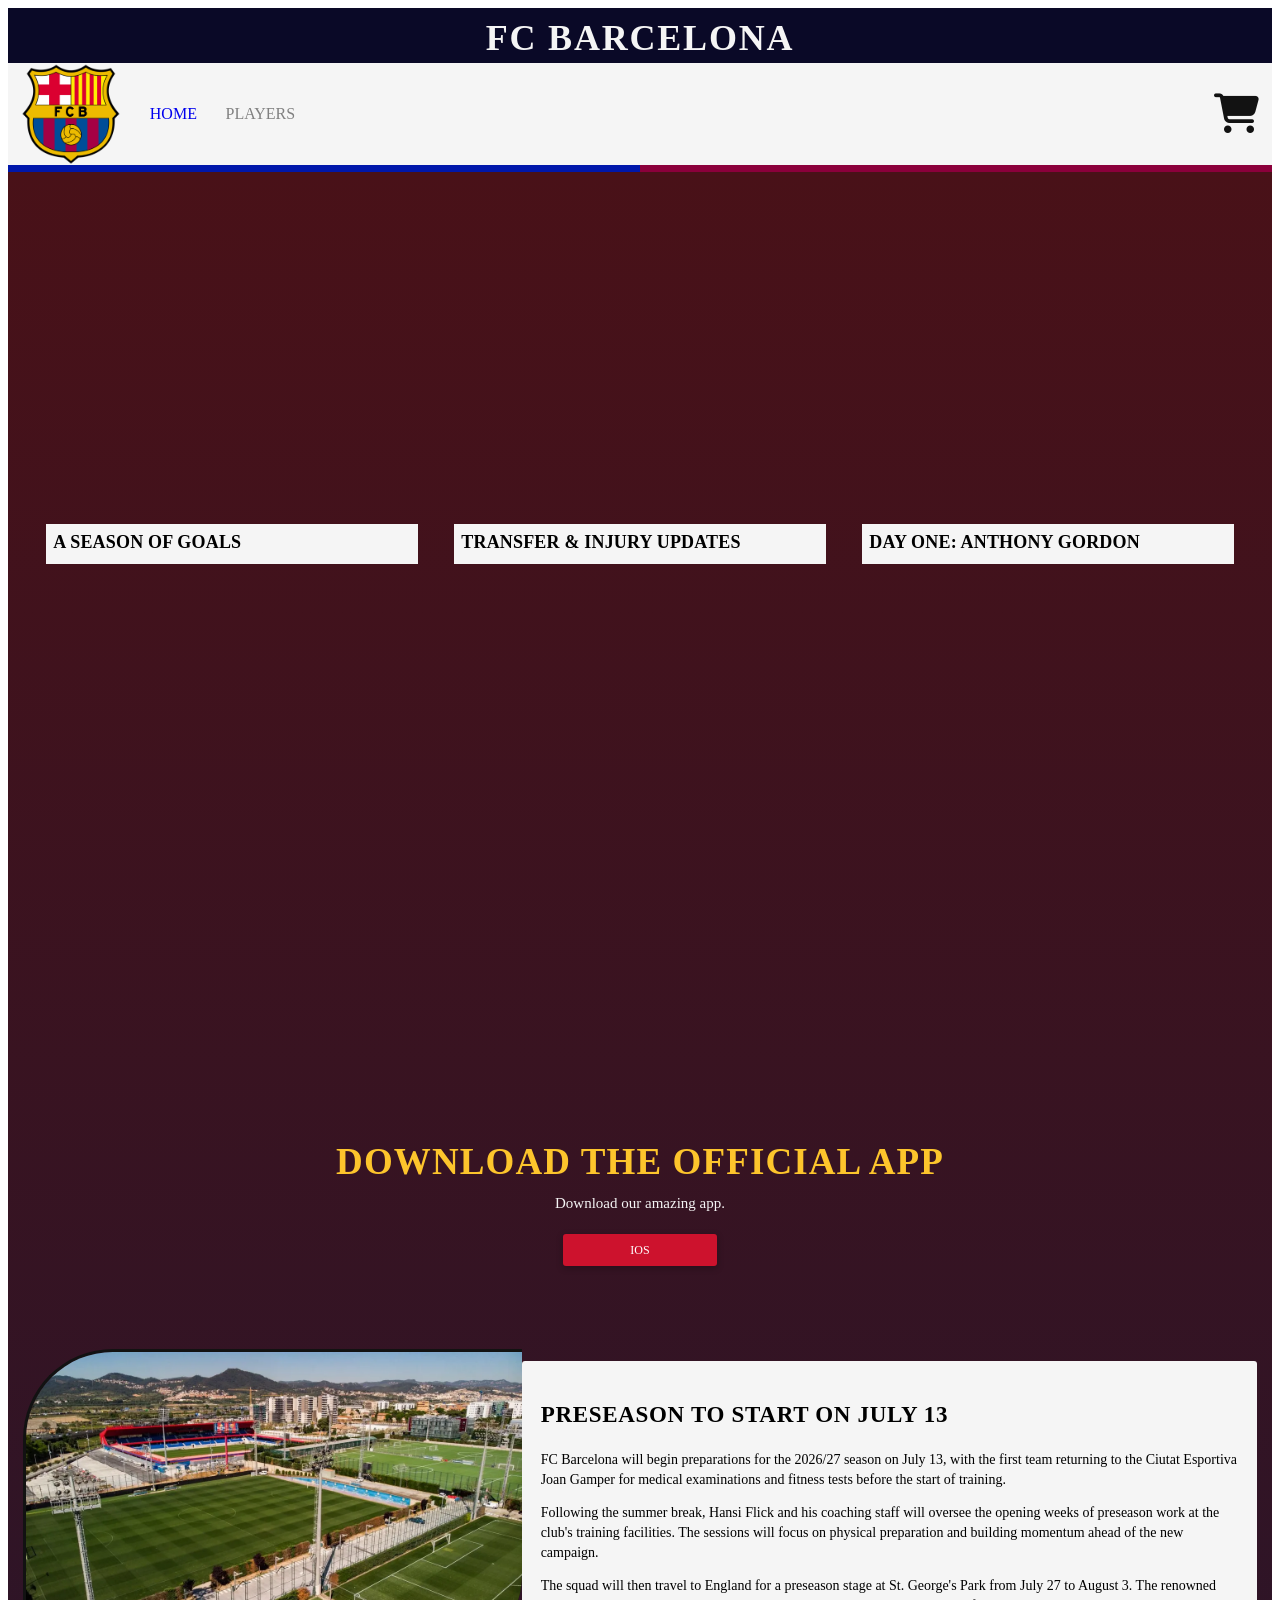
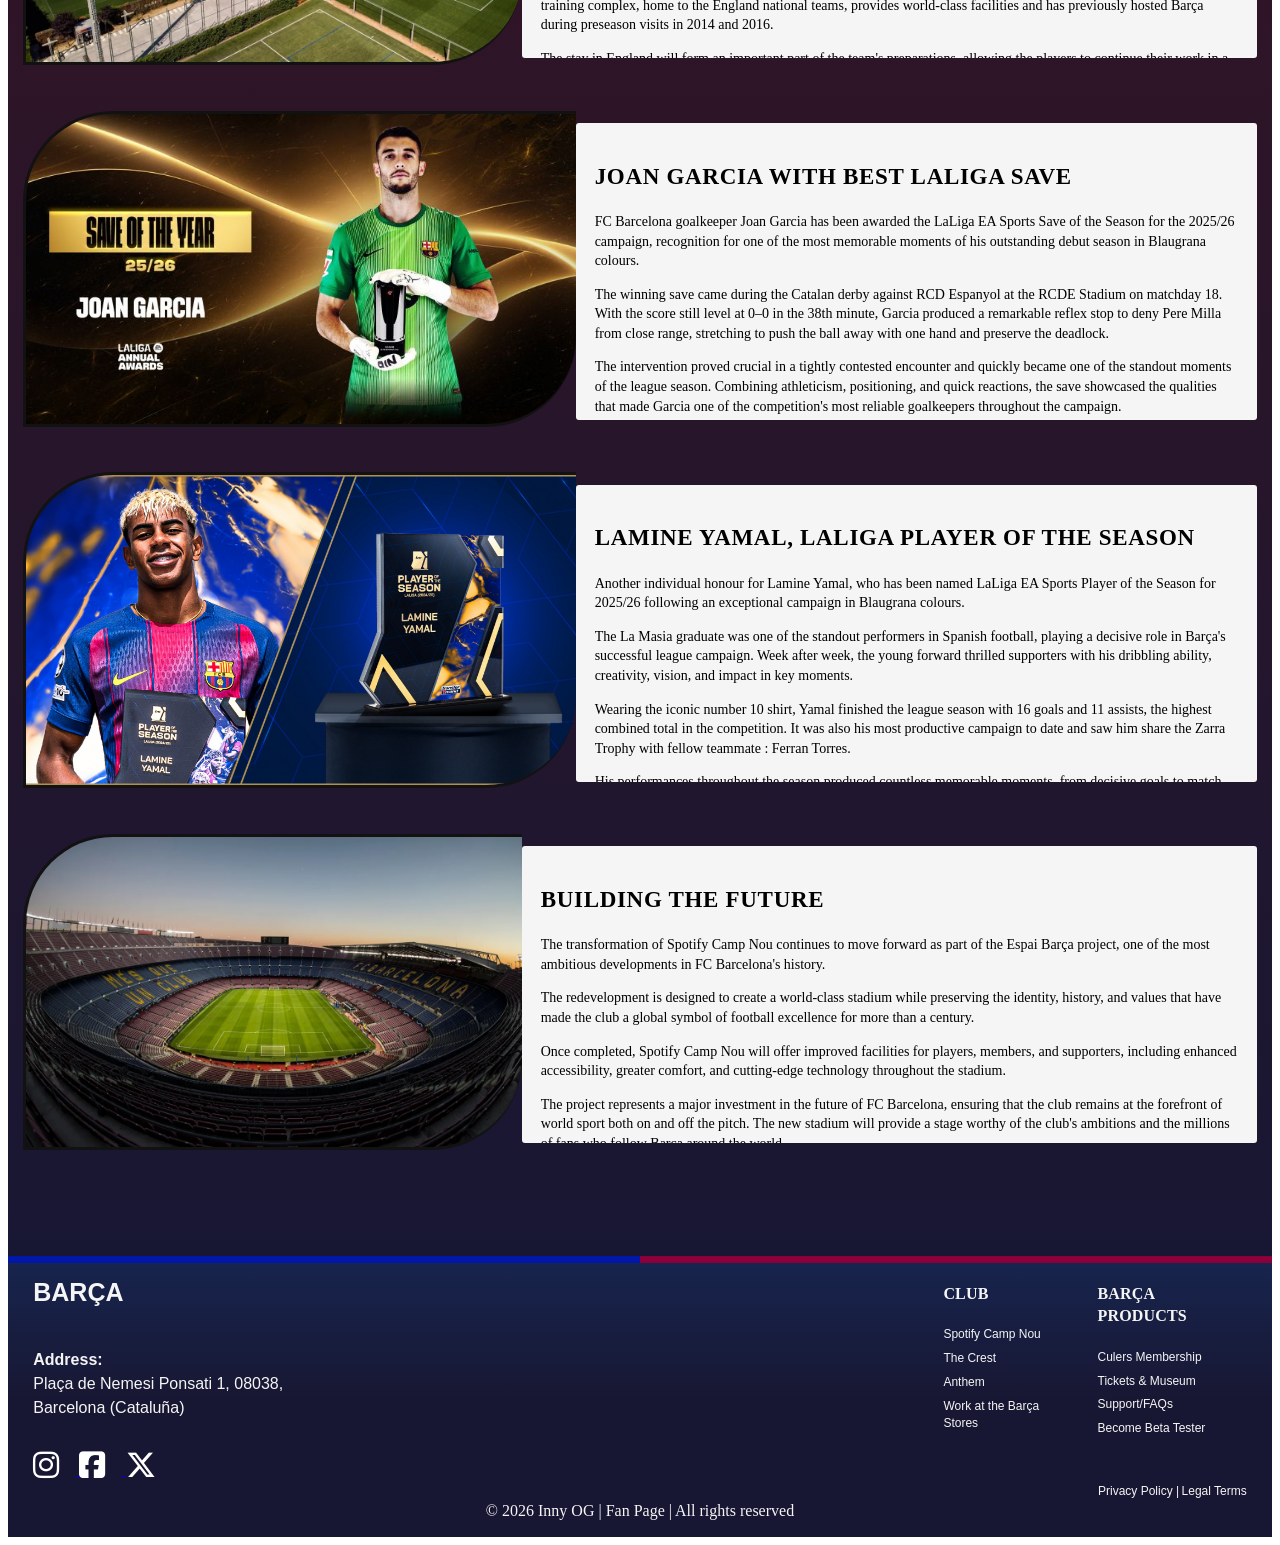
==== index.html @ 5aa8682c "started second web page" ====
<!doctype html>
<html lang="en">
  <head>
    <meta charset="UTF-8" />
    <meta name="viewport" content="width=device-width, initial-scale=1.0" />
    <title>FC Barcelona</title>
    <link href="stylesheets/style.css" rel="stylesheet" type="text/css" />
    <link
      rel="stylesheet"
      href="https://cdnjs.cloudflare.com/ajax/libs/font-awesome/6.5.0/css/all.min.css" />
    <link rel="icon" type="image/png" href="favicon.png" />
  </head>
  <body>
    <header>
      <h1>FC Barcelona</h1>
      <section id="nav-wrapper">
        <img
          src="images/fcb_logo_PNG14.png"
          alt="FC Barcelona Logo"
          width="100" />
        <nav aria-label="Main-Navigation">
          <ul>
            <li><a href="index.html" target="_blank">Home</a></li>
            <li>
              <a href="players.html" id="disabled" target="_blank">Players</a>
            </li>
          </ul>
          <a href="shop.html" target="_blank">
            <i class="fa-solid fa-cart-shopping"></i>
          </a>
        </nav>
      </section>
    </header>
    <hr />
    <main id="gradient-bg">
      <section class="three-videos">
        <div class="video-block">
          <iframe
            width="560"
            height="315"
            src="https://www.youtube.com/embed/gmSyrNo2gZ8?si=3VIy2CZDyIphtCND"
            title="YouTube video player"
            frameborder="0"
            allow="
              accelerometer;
              autoplay;
              clipboard-write;
              encrypted-media;
              gyroscope;
              picture-in-picture;
              web-share;
            "
            referrerpolicy="strict-origin-when-cross-origin"
            allowfullscreen>
          </iframe>
          <section class="three-vidoes-box">
            <h4>A Season of Goals</h4>
            <p>
              Relive the entire 25/26 campaign through its best moments.
              Creativity, precision, and classic Barça football.
            </p>
          </section>
        </div>
        <div class="video-block">
          <iframe
            width="560"
            height="315"
            src="https://www.youtube.com/embed/syIl0yYzr7w?si=oMCpWbJVzqhYbWbs"
            title="YouTube video player"
            frameborder="0"
            allow="
              accelerometer;
              autoplay;
              clipboard-write;
              encrypted-media;
              gyroscope;
              picture-in-picture;
              web-share;
            "
            referrerpolicy="strict-origin-when-cross-origin"
            allowfullscreen></iframe>
          <section class="three-vidoes-box">
            <h4>Transfer & Injury Updates</h4>
            <p>
              Stay informed on squad changes and player recoveries. Official
              news on transfers, negotiations, injuries, and return timelines.
            </p>
          </section>
        </div>
        <div class="video-block">
          <iframe
            width="560"
            height="315"
            src="https://www.youtube.com/embed/g0cmzobEBXU?si=WNqreXOMAXSPh_5g"
            title="YouTube video player"
            frameborder="0"
            allow="
              accelerometer;
              autoplay;
              clipboard-write;
              encrypted-media;
              gyroscope;
              picture-in-picture;
              web-share;
            "
            referrerpolicy="strict-origin-when-cross-origin"
            allowfullscreen></iframe>
          <section class="three-vidoes-box">
            <h4>Day One: Anthony Gordon</h4>
            <p>
              Arrival. Signing. Photoshoot. Gordon’s first day as a Blaugrana
              begins here.
            </p>
          </section>
        </div>
      </section>
      <div class="app-banner-wrapper">
        <section class="app-banner">
          <div class="banner-content">
            <h2>DOWNLOAD THE OFFICIAL APP</h2>
            <p>Download our amazing app.</p>
            <a
              class="button-ios"
              target="_blank"
              href="https://apps.apple.com/us/app/fc-barcelona-official-app/id343196080"
              >IOS</a
            >
          </div>
        </section>
      </div>
      <div class="container">
        <img
          class="img-left"
          src="images/mini_VO190515A07565_-_EstadiJohanCruyff140520192_pic_estadi_johan_cruyff_076.webp"
          alt="Image of Ciutat Esportiva training facilities"
          width="550"
          height="310" />
        <section class="section-box">
          <h2>Preseason to start on July 13</h2>

          <p>
            FC Barcelona will begin preparations for the 2026/27 season on July
            13, with the first team returning to the Ciutat Esportiva Joan
            Gamper for medical examinations and fitness tests before the start
            of training.
          </p>

          <p>
            Following the summer break, Hansi Flick and his coaching staff will
            oversee the opening weeks of preseason work at the club's training
            facilities. The sessions will focus on physical preparation and
            building momentum ahead of the new campaign.
          </p>

          <p>
            The squad will then travel to England for a preseason stage at St.
            George's Park from July 27 to August 3. The renowned training
            complex, home to the England national teams, provides world-class
            facilities and has previously hosted Barça during preseason visits
            in 2014 and 2016.
          </p>

          <p>
            The stay in England will form an important part of the team's
            preparations, allowing the players to continue their work in a
            focused environment as the intensity of preseason increases.
          </p>

          <p>
            The 2026/27 campaign will mark Hansi Flick's second full season in
            charge of the first team. The German coach and his staff will use
            the preseason period to continue developing the squad ahead of the
            challenges that await in both domestic and European competition.
          </p>

          <p>
            Further information regarding the team's preseason schedule will be
            announced through the club's official channels in due course.
          </p>
        </section>
      </div>
      <div class="container">
        <img
          class="img-left"
          src="images/cb185cb6155ef72af509d11b2cbb23ac.jpeg"
          alt="Joan Garcia winning the Save of the Season 25/26"
          width="550"
          height="310" />
        <section class="section-box">
          <h2>Joan Garcia with best LaLiga save</h2>

          <p>
            FC Barcelona goalkeeper Joan Garcia has been awarded the LaLiga EA
            Sports Save of the Season for the 2025/26 campaign, recognition for
            one of the most memorable moments of his outstanding debut season in
            Blaugrana colours.
          </p>

          <p>
            The winning save came during the Catalan derby against RCD Espanyol
            at the RCDE Stadium on matchday 18. With the score still level at
            0–0 in the 38th minute, Garcia produced a remarkable reflex stop to
            deny Pere Milla from close range, stretching to push the ball away
            with one hand and preserve the deadlock.
          </p>

          <p>
            The intervention proved crucial in a tightly contested encounter and
            quickly became one of the standout moments of the league season.
            Combining athleticism, positioning, and quick reactions, the save
            showcased the qualities that made Garcia one of the competition's
            most reliable goalkeepers throughout the campaign.
          </p>

          <p>
            The award adds to an impressive list of achievements for the Barça
            number one, who also claimed the Zamora Trophy after conceding just
            21 league goals. His consistency between the posts played a key role
            in the team's success and established him as one of LaLiga's
            standout performers.
          </p>

          <p>Congratulations, Joan!</p>
        </section>
      </div>
      <div class="container">
        <img
          class="img-left"
          src="images/pots-winnerphoto-yamal-spotlight-1757580838-177296.jpg"
          alt="Lamine Yamal wins LaLiga player of the season"
          width="550"
          height="310" />
        <section class="section-box">
          <h2>Lamine Yamal, LaLiga player of the season</h2>

          <p>
            Another individual honour for Lamine Yamal, who has been named
            LaLiga EA Sports Player of the Season for 2025/26 following an
            exceptional campaign in Blaugrana colours.
          </p>

          <p>
            The La Masia graduate was one of the standout performers in Spanish
            football, playing a decisive role in Barça's successful league
            campaign. Week after week, the young forward thrilled supporters
            with his dribbling ability, creativity, vision, and impact in key
            moments.
          </p>

          <p>
            Wearing the iconic number 10 shirt, Yamal finished the league season
            with 16 goals and 11 assists, the highest combined total in the
            competition. It was also his most productive campaign to date and
            saw him share the Zarra Trophy with fellow teammate : Ferran Torres.
          </p>

          <p>
            His performances throughout the season produced countless memorable
            moments, from decisive goals to match-winning displays, further
            cementing his status as one of the brightest young talents in world
            football.
          </p>

          <p>Congratulations, Lamine!</p>
        </section>
      </div>
      <div class="container">
        <img
          class="img-left"
          src="images/VO181025A42555.webp"
          alt="The new design of the Spotify Camp Nou"
          width="550"
          height="310" />
        <section class="section-box">
          <h2>Building the Future</h2>

          <p>
            The transformation of Spotify Camp Nou continues to move forward as
            part of the Espai Barça project, one of the most ambitious
            developments in FC Barcelona's history.
          </p>

          <p>
            The redevelopment is designed to create a world-class stadium while
            preserving the identity, history, and values that have made the club
            a global symbol of football excellence for more than a century.
          </p>

          <p>
            Once completed, Spotify Camp Nou will offer improved facilities for
            players, members, and supporters, including enhanced accessibility,
            greater comfort, and cutting-edge technology throughout the stadium.
          </p>

          <p>
            The project represents a major investment in the future of FC
            Barcelona, ensuring that the club remains at the forefront of world
            sport both on and off the pitch. The new stadium will provide a
            stage worthy of the club's ambitions and the millions of fans who
            follow Barça around the world.
          </p>

          <p>
            Every step forward brings the return to Spotify Camp Nou closer, as
            the club continues to build a home ready for the next generation of
            Blaugrana success.
          </p>
        </section>
      </div>
    </main>
    <hr />
    <footer class="footer">
      <div class="footer-top">
        <div class="footer-left">
          <div id="footer-title">Barça</div>
          <br />
          <br />
          <div class="footer-address">
            <strong>Address:</strong><br />
            Plaça de Nemesi Ponsati 1, 08038,<br />
            Barcelona (Cataluña)
          </div>
          <br />
          <br />
          <br />
          <br />
          <div class="footer-socials">
            <a href="https://www.instagram.com/fcbarcelona/" target="_blank">
              <i
                class="fa-brands fa-instagram"
                style="color: rgb(255, 255, 255)"></i>
            </a>
            <a href="https://es-es.facebook.com/fcbarcelona/" target="_blank">
              <i
                class="fa-brands fa-square-facebook"
                style="color: rgb(255, 255, 255)"></i>
            </a>
            <a href="https://x.com/FCBarcelona" target="_blank">
              <i
                class="fa-brands fa-x-twitter"
                style="color: rgb(255, 255, 255)"></i>
            </a>
          </div>
        </div>

        <div class="footer-right">
          <div class="footer-column">
            <h4>Club</h4>
            <a
              href="https://www.fcbarcelona.com/en/club/facilities/spotify-camp-nou"
              target="_blank"
              >Spotify Camp Nou</a
            >
            <a
              href="https://www.fcbarcelona.com/en/club/identity/the-crest"
              target="_blank"
              >The Crest</a
            >
            <a
              href="https://www.fcbarcelona.com/en/club/identity/anthem"
              target="_blank"
              >Anthem</a
            >
            <a
              href="https://www.fcbarcelona.com/en/club/facilities/barca-store"
              target="_blank"
              >Work at the Barça Stores</a
            >
          </div>

          <div class="footer-column">
            <h4>Barça Products</h4>
            <a href="https://www.fcbarcelona.com/en/culers" target="_blank"
              >Culers Membership</a
            >
            <a
              href="https://www.fcbarcelona.com/en/tickets/things-to-do-in-barcelona"
              target="_blank">
              Tickets & Museum
            </a>
            <a
              href="https://support.fcbarcelona.com/faq/s/?language=en_US"
              target="_blank"
              >Support/FAQs</a
            >
            <a
              href="https://frmforms.fcbarcelona.com/digital-betatesters-eng"
              target="_blank"
              >Become Beta Tester</a
            >
          </div>
        </div>
      </div>
      <div class="footer-bottom-right">
        <div class="footer-links-row">
          <a href="https://www.fcbarcelona.com/en/privacy-policy"
            >Privacy Policy |</a
          >
          <a href="https://www.fcbarcelona.com/en/legal-notices">Legal Terms</a>
        </div>
        <p>© 2026 Inny OG | Fan Page | All rights reserved</p>
      </div>
    </footer>
  </body>
</html>
---- stylesheets/style.css ----
/* display: block = element with a specific id or class takes the full width of its line and starts on a new line */

/* display: inline = element with a specific id or class stays in the same line as other elements, width and height cannot be set */

/* display: inline-block = element with a specific id or class stays in the same line but width and height can be adjusted */

/* display: flex = element with a specific id or class arranges all elements inside it in a row or column layout, making them line up side by side by default */

/* display: none = element with a specific id or class is completely hidden from view and takes up no space */

/* # = ID = Single use */

/* . = Class = multiple use */

/* * means all elements on the page */

* {
  line-height: 140%; /* sets space between lines */
  word-spacing: normal; /* normal space between words */
}

html {
  font-size: 62.5%; /* sets the base font size to 10px (62.5% of the default 16px) for easier rem calculations */
}

body {
  font-size: 1.6rem;
}

p {
  /* This is the font for the paragraphs. The web browser will try Georgia first, then if it does not work, then  it tries Cambria, then if it does not work, it tries any serif font */
  font-family: Georgia, Cambria, Serif;
}

h1 {
  font-size: 3.6rem; /* size of the main heading */
  text-transform: uppercase; /* makes all letters uppercase */
  letter-spacing: 0.05em; /* adds space between letters */
  font-family:
    "Times New Roman", Times, serif; /* tries Times New Roman, then Times, then any serif font */
  text-align: center; /* centers the heading text */
  background-color: #0a0927;
  margin: 0;
  padding-top: 5px;
  color: whitesmoke;
}

h2 {
  font-size: 2.8rem; /* size of h2 headings */
  letter-spacing: 0.03em; /* small space between letters */
  font-weight: bold; /* text is bolder */
  font-family:
    "Times New Roman", Times, serif; /* tries Times New Roman, then Times, then any serif font */
  text-align: center; /* centers the text */
  text-transform: uppercase; /* makes all letters uppercase */
}

h3 {
  font-size: 2.2rem; /* size of h3 headings */
  letter-spacing: 0.02em; /* small space between letters */
  font-weight: bold; /* text is bolder */
  font-family:
    "Times New Roman", Times, serif; /* tries Times New Roman, then Times, then any serif font */
  text-align: center; /* centers the text */
  text-transform: uppercase; /* makes all letters uppercase */
}

h4 {
  font-size: 1.8rem; /* size of h4 headings */
  letter-spacing: 0.01em; /* small space between letters */
  font-weight: bold; /* text is bolder */
  font-family:
    "Times New Roman", Times, serif; /* tries Times New Roman, then Times, then any serif font */
  text-align: left; /* centers the text */
  text-transform: uppercase; /* makes all letters uppercase */
}

#nav-wrapper {
  background-color: whitesmoke;
  padding-right: 1%;
  padding-left: 1%;
}

nav {
  padding: 15px;
  display: flex;
  width: 100%;
  justify-content: space-between;
  align-items: center;
  margin: 0; /* removes outside space */
  padding: 0; /* removes inside space */
  overflow: hidden; /* keeps floated items inside the nav */
}

#disabled {
  pointer-events: none; /* makes it unclickable */
  cursor: not-allowed;
  color: grey;
}

hr {
  border: none; /* removes default border */
  height: 7px; /* sets height of the line */
  background: linear-gradient(to right, #0017aa 50%, #8b003b 50%);
  margin-top: 0;
  margin-bottom: 0;
}

nav ul {
  margin: 0; /* removes default UL margin */
  padding: 0; /* removes default UL padding */
  list-style: none; /* removes bullet points on the nav links */
  width: 80%;
}

nav ul :hover {
  color: #121212;
}

/* Each list item in the nav */
nav ul li {
  float: left; /* places items horizontally from left to right */
  text-transform: uppercase; /* makes nav link text uppercase */
  padding: 0% 1.5%; /* adds horizontal padding */
  color: #121212; /* sets text color */
}

/* The clickable link inside each nav item */
nav ul li a {
  display: block; /* makes the link fill the entire list item area */
  text-decoration: none; /* removes underline from the nav links */
  margin-left: 7%;
}

.fa-solid.fa-cart-shopping {
  color: #121212;
  font-size: 4rem;
}

section {
  display: flex;
  gap: 1%; /* Distance in the Nav between the barcelona logo and the nav links */
}

.three-videos {
  display: flex;
  justify-content: space-between;
  gap: 3%; /* Distance between the three videos */
  margin-top: -2%;
  margin-left: 3%;
  margin-right: 3%;
  margin-bottom: -5%;
}

.three-vidoes-box {
  background-color: #f5f5f5;
  padding-bottom: 2%;
  margin-top: -1%;
  max-height: 8%;
  overflow: hidden;
  display: flex;
  flex-direction: column;
  padding-left: 2%;
  padding-right: 2%;
}

.three-vidoes-box:hover {
  height: auto;
  max-height: 100%;
  transition: 5s;
}

.video-block {
  flex: 1;
  text-align: left;
}

/* Make all YouTube iframes scale nicely */
.video-block iframe {
  width: 100%;
  aspect-ratio: 16 / 9;
  border: none;
  border-radius: 8px;
}

/* Title under each video */
.video-block h4 {
  margin: 6px 0% 4% 0%;
}

/* Description text */
.video-block p {
  margin: 0;
  font-size: 1.4rem;
  line-height: 1.4;
}

#gradient-bg {
  background: linear-gradient(180deg, #491118, #181733);
  padding: 60px 0;
  width: 100%;
  display: inline-block;
}

.app-banner {
  width: 88%; /* how wide horizontally it becomes */
  max-width: 95%; /* The maximum width it can become */
  background-image: url("https://www.fcbarcelona.com/photo-resources/2019/09/16/f65a0028-03c8-4220-a945-5ff23e7445f6/cabecera_bar-a_fans_GENERICA.jpg?width=1200&height=525");
  background-size: cover;
  background-position: center;
  display: flex;
  align-items: center;
  justify-content: center; /* center the text */
  padding: 20% 5%;
  /* 
    21% = top + bottom → height
    5% = left + right → horizontal spacing 
  */
  color: #f5f5f5;
  border-radius: 16px; /* clean card look */
  flex-direction: column;
  position: relative;
}

.app-banner-wrapper {
  width: 100%;
  display: flex;
  justify-content: center;
  margin: 80px auto; /* space before gradient */
}

.banner-content {
  text-align: center; /* centers h2 + p + button horizontally */
  position: relative;
  top: 250px;
}

.banner-content h2 {
  margin-bottom: 5px;
  margin-top: 0%;
  font-size: 3.7rem;
  color: #fdc52c;
}

.banner-content p {
  margin-bottom: 20px;
  margin-top: 0%;
  font-size: 1.5rem;
  text-align: center;
}

.button-ios {
  display: inline-block;
  position: relative;
  padding: 1.3% 11%;
  text-decoration: none;
  font-weight: bold;
  border-radius: 3px;
  border: none;
  color: #fff;
  font-size: 1.2rem;
  font-weight: 400;
  -webkit-user-select: none;
  user-select: none;
  transform: translateY(0);
  cursor: pointer;
  transition:
    color 0.2s ease,
    box-shadow 0.2s ease,
    transform 0.2s ease;
  box-shadow: 0 0.2rem 0.6rem 0.1rem rgba(0, 0, 0, 0.2);
  background-color: #cd122d;
}

.button-ios:hover {
  background: linear-gradient(90deg, #cd122d, #154284);
  box-shadow: 0 0.1rem 0.4rem 0 rgba(0, 0, 0, 0.5);
  transform: translateY(0.1rem);
  text-decoration: underline;
}

.section-box {
  background-color: #f5f5f5;
  padding: 1.5%;
  text-align: left;
  display: inline-block;
  width: auto;
  border-radius: 3px; /* rounds the corners of the box */
  margin: 1% 0%; /* adds space outside the box and centers it horizontally */
  max-width: 95%; /* limits the width of the box to prevent it from being too wide on large screens */
  transition:
    transform 0.29s ease,
    box-shadow 0.25s ease,
    max-height 0.8s ease;
  max-height: 260px;
  overflow-y: hidden; /* hides any content that exceeds the max-height */
  transform-origin: right center; /* anchor on the right side */
}
.section-box h2 {
  text-align: left;
  font-size: 2.3rem;
}
.section-box p {
  font-size: 1.4rem;
}

.section-box:hover {
  transform: scale(1.09); /* grows */
  box-shadow: 4.7px 6px 5px rgba(0, 0, 0, 0.5); /* adds a shadow effect */
  /* expanded size */
  max-height: 900px; /* big enough for all your text */
}

.container {
  display: flex;
  position: relative;
  gap: 0; /* remove space so white box touches image */
  padding-left: 1.2%; /* How much space is at the edge of the image and the etxt box on the left */
  padding-right: 1.2%; /* How much space is at the edge of the image and the etxt box on the right */
  padding-bottom: 40px;
}

.img-left {
  border: #121212 3px solid; /* adds a black line on top of the image */
  border-right: none; /* removes the right border */
  border-top-left-radius: 90px; /* rounds the top-left corner of the image */
  border-bottom-right-radius: 90px; /* rounds the bottom-left corner of the image */
}

.footer {
  background-color: #181733;
  background: linear-gradient(180deg, #17244d, #181733 50%);
  padding: 0 2%;
  /* padding: top + bottom 0, left + right 60px */
  font-family: Arial, sans-serif;
}

/* TOP SECTION */
.footer-top {
  display: flex;
  justify-content: space-between;
  align-items: flex-start;
  gap: 1%;
}

/* LEFT SIDE */
.footer-left {
  width: 65%;
}

#footer-title {
  font-size: 2.5rem;
  margin: 1.5% 0% 1.2% 0%;
  color: #f5f5f5;
  text-transform: uppercase; /* makes all letters uppercase */
  font-weight: bold; /* text is bolder */
}

.footer-address {
  line-height: 1.5;
  margin-bottom: -60px;
  margin-top: -2%;
  color: #f5f5f5;
}

.footer-socials i {
  font-size: 3rem;
  margin-right: 2%;
}

/* RIGHT SIDE */
.footer-right {
  display: flex;
  flex-direction: row;
  justify-content: space-between;
  width: 25%;
  gap: 7%;
}

.footer-column h4 {
  margin-top: 20px;
  font-size: 1.6rem;
  color: #f5f5f5;
}

.footer-column a {
  display: block;
  text-decoration: none;
  margin-top: 7px;
  margin-bottom: 6px;
  font-size: 1.2rem;
  color: #f5f5f5;
}

.footer-column a:hover {
  text-decoration: underline;
}

/* BOTTOM SECTION */

.footer-bottom-right {
  padding-bottom: 15px;
  text-align: center;
}

.footer-links-row {
  display: flex;
  flex-direction: row;
  justify-content: right;
  gap: 0.2%; /* spacing between Privacy + Terms */
  margin-top: 1px;
  margin-bottom: -5px;
}

.footer-links-row a {
  text-decoration: none;
  color: #f5f5f5;
  font-size: 1.2rem;
}

.footer-links-row a:hover {
  text-decoration: underline;
}

.footer-bottom-right p {
  margin-top: 5px;
  margin-bottom: 0;
  color: #f5f5f5;
}

@media (max-width: 800px) {
  /* NAVIGATION FIX */
  nav ul li {
    float: none;
    display: inline-block;
    text-align: center;
    padding: 10px 3%;
  }

  /* THREE VIDEOS → STACK */
  .three-videos {
    flex-direction: column;
    gap: 30px;
    margin-top: -10%;
  }

  .video-block {
    width: 100%;
  }

  .app-banner {
    width: 79%; /* how wide horizontally it becomes */
    height: auto; /* allows the height to adjust based on the content */
    max-width: 95%; /* The maximum width it can become */
    background-image: url("https://wallpaperaccess.com/full/483303.jpg");
    background-size: cover;
    background-position: center;
    display: flex;
    align-items: center;
    justify-content: center; /* center the text */
    padding: 55% 8%;
    color: whitesmoke;
    border-radius: 16px; /* clean card look */
    flex-direction: column;
    position: relative;
  }

  .app-banner-wrapper {
    width: 100%;
    display: flex;
    justify-content: center;
    margin-top: 10%;
    margin-bottom: 10%;
  }

  .banner-content {
    text-align: center; /* centers h2 + p + button horizontally */
    position: relative;
    top: 240px;
  }

  .banner-content h2 {
    margin-bottom: 10px;
    font-size: 2.2rem;
    color: #fdc52c;
  }

  .banner-content p {
    margin: 0 0 2.5% 0;
    font-size: 1.3rem;
    text-align: center;
  }

  .button-ios {
    display: inline-block;
    background-color: #cd122d; /* Barça red */
    padding: 8px 17%;
    text-decoration: none;
    font-weight: bold;
    border-radius: 2.5px;
    color: whitesmoke;
    font-size: 1.2rem;
  }

  /* SECTION BOXES → FULL WIDTH */
  .section-box {
    background-color: #f5f5f5;
    padding: 10px;
    text-align: left;
    display: inline-block;
    border-radius: 3px; /* rounds the corners of the box */
    margin: 20px 0; /* adds space outside the box and centers it horizontally */
    width: auto;
    transition:
      transform 0.29s ease,
      box-shadow 0.25s ease,
      max-height 0.8s ease;
    max-height: 260px;
    overflow-y: hidden; /* hides any content that exceeds the max-height */
  }

  .section-box h2 {
    text-align: left;
    font-size: 1.8rem;
  }
  .section-box p {
    font-size: 1.3rem;
  }

  .section-box:hover {
    transform: scaleY(1.08); /* grows */
    box-shadow: 4.7px 6px 5px rgba(0, 0, 0, 0.5); /* adds a shadow effect */
    /* expanded size */
    max-height: 1200px; /* big enough for all your text */
  }

  .section-box:hover h2 {
    font-size: 2.2rem;
  }
  .section-box:hover p {
    font-size: 1.5rem;
  }

  .img-left {
    border: #121212 3px solid; /* adds a black line on top of the image */
    border-radius: 3%;
    max-width: 95%;
    width: auto;
    height: auto;
  }

  .container {
    float: none;
    flex-direction: column;
    align-items: center;
    position: relative;
    gap: 0; /* remove space so white box touches image */
    padding-bottom: 40px;
    margin-top: -4%;
  }

  /* FOOTER TOP → STACK COLUMNS */
  .footer-top {
    flex-direction: column;
    gap: 30px;
  }

  .footer-column h4 {
    margin-top: 10%;
    margin-bottom: 10%;
    font-size: 1.8rem;
    color: #f5f5f5;
  }

  .footer-right {
    flex-direction: column;
    gap: 30px;
  }

  /* FOOTER BOTTOM RIGHT → CENTER ON SMALL SCREENS */
  .footer-bottom-right {
    align-items: center;
    margin-top: 10%;
  }

  .footer-links-row {
    gap: 3px;
  }

  .footer-links-row a {
    text-decoration: none;
    color: #f5f5f5;
    font-size: 1.2rem;
  }

  .footer-links-row a:hover {
    text-decoration: underline;
  }

  .footer-bottom-right p {
    margin-top: 5%;
    color: #f5f5f5;
    font-size: 1.5rem;
    text-align: right;
  }
}
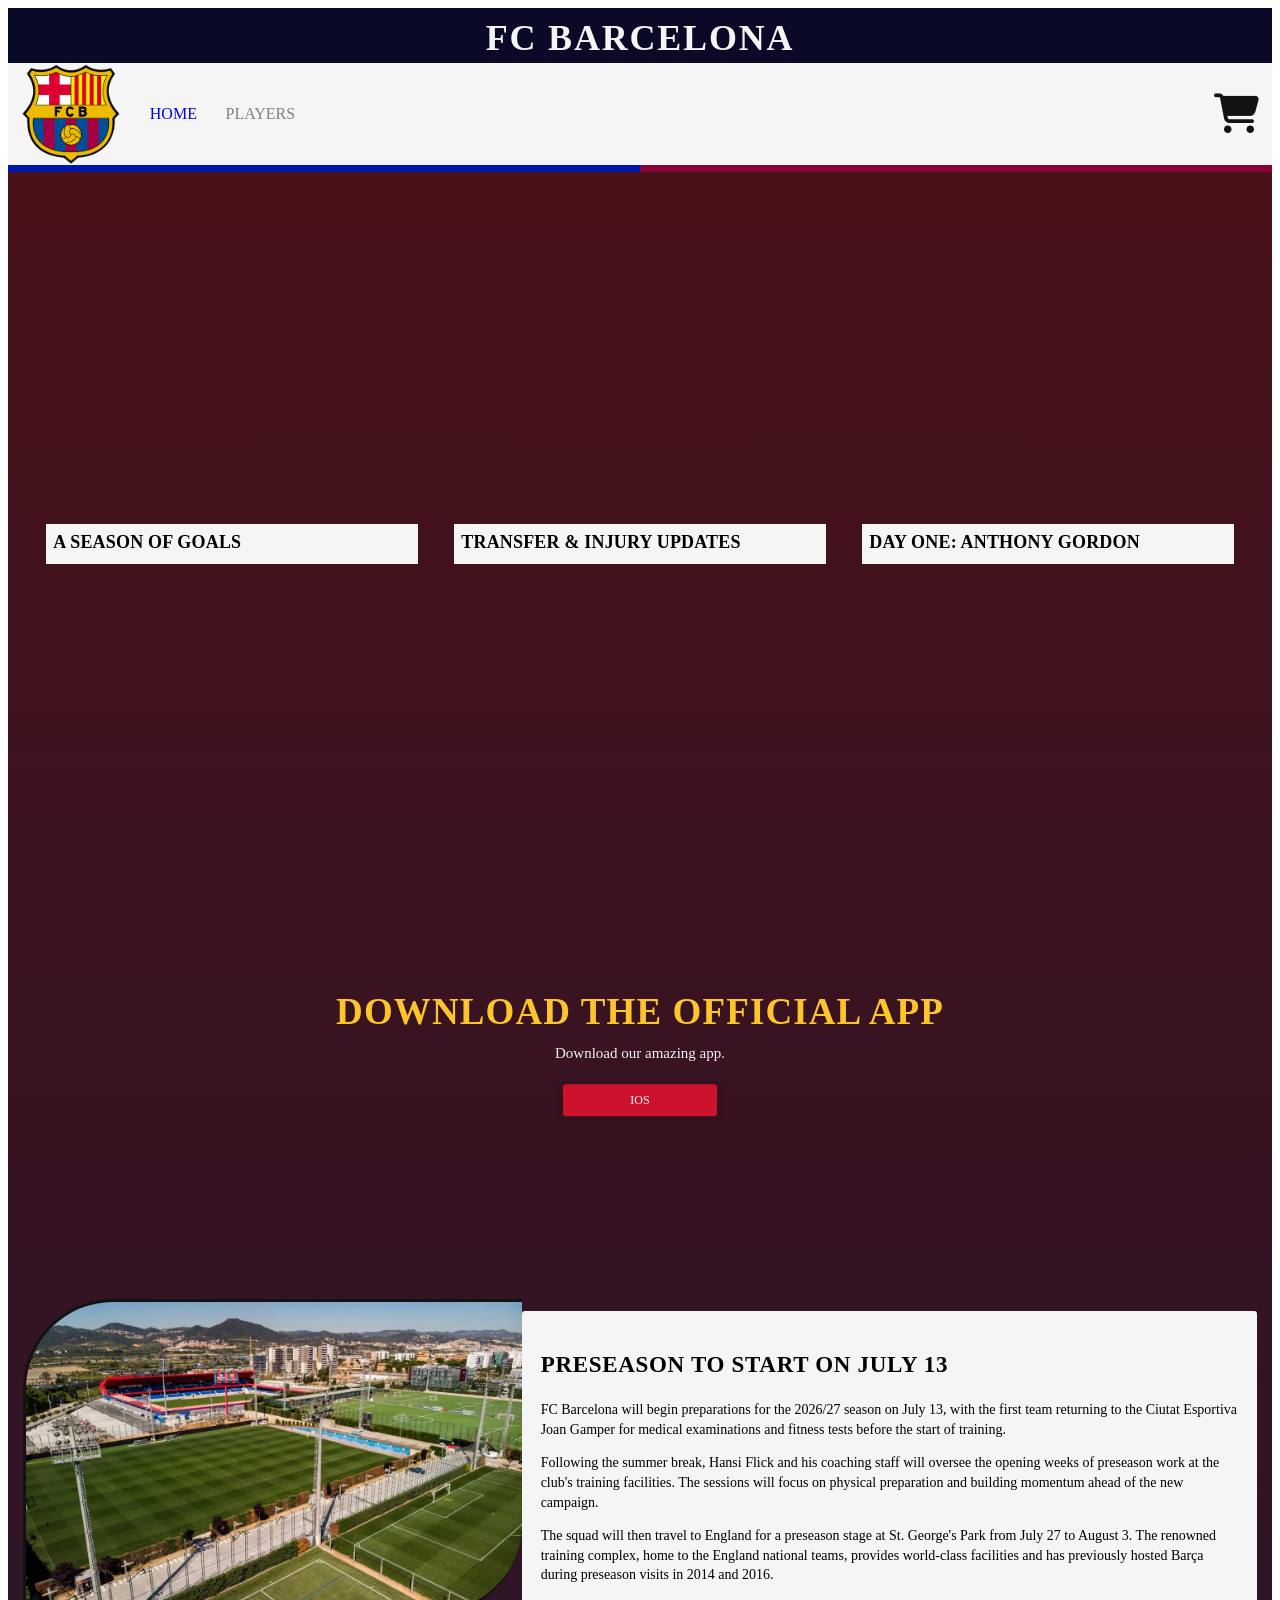
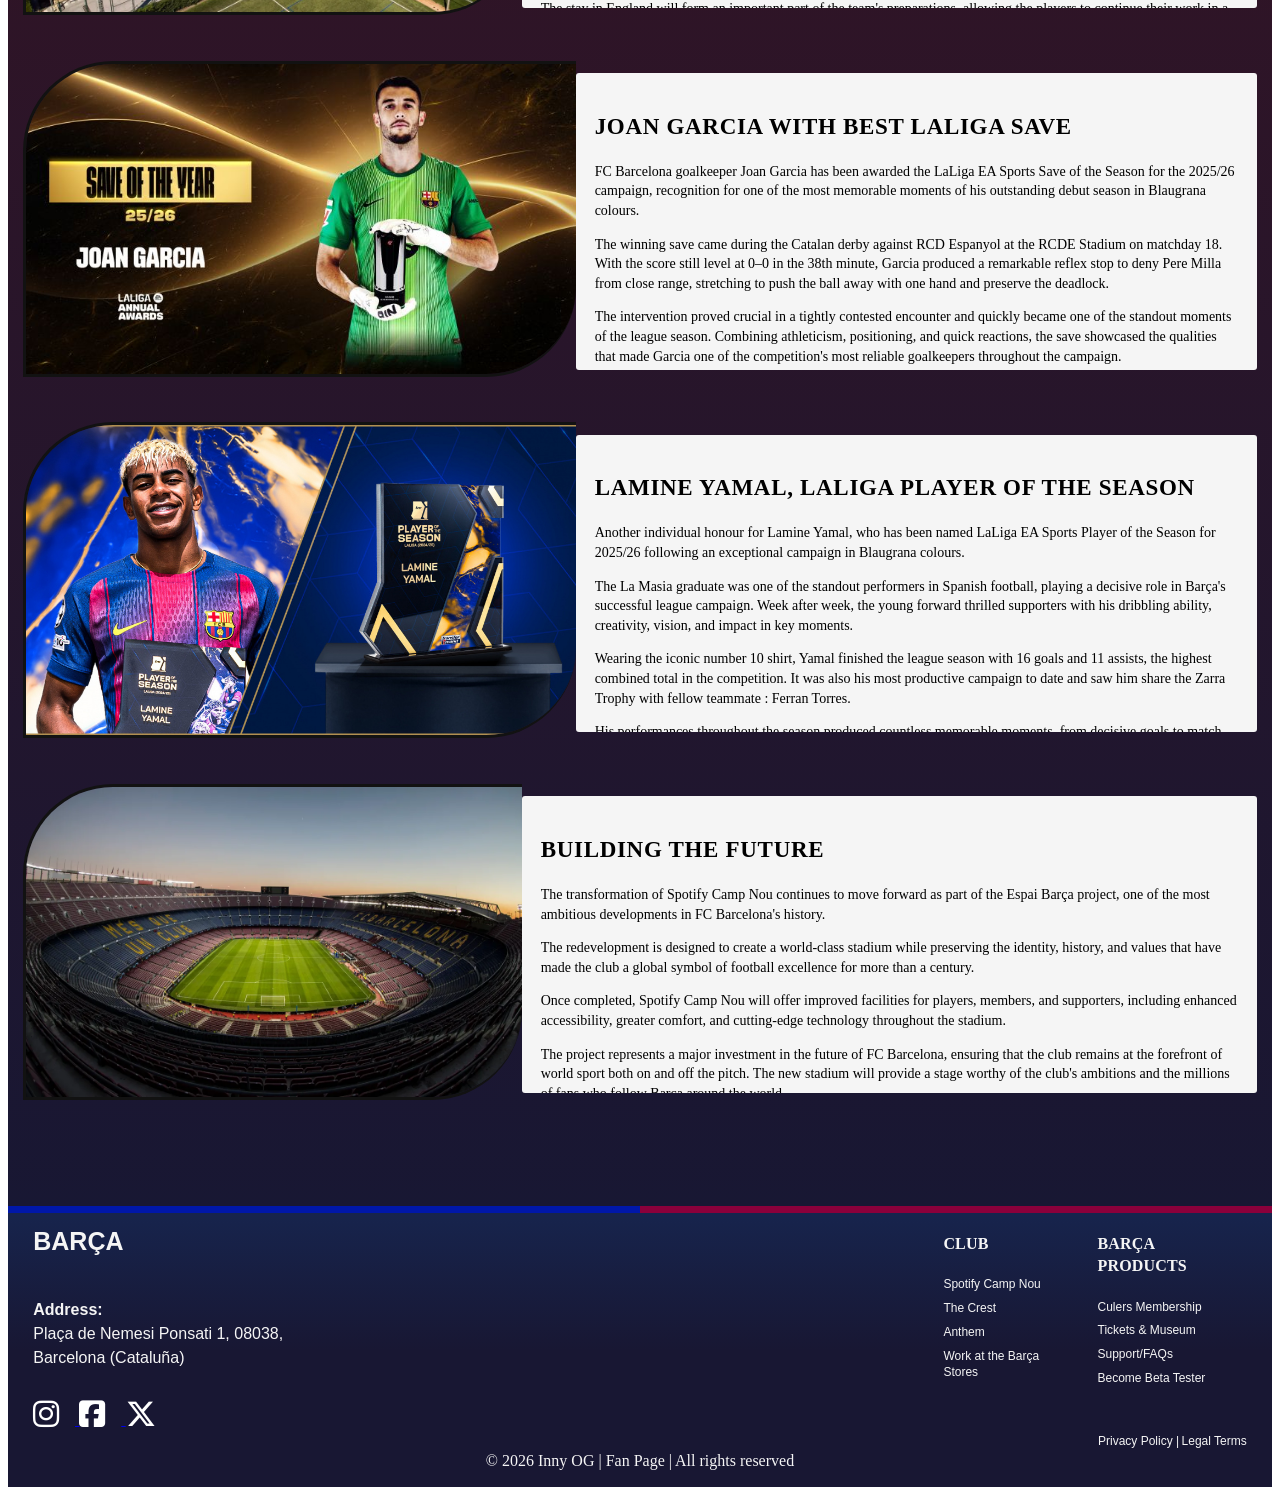
==== commit 7049c281: "almost done" ====
--- a/index.html
+++ b/index.html
@@ -114,8 +114,8 @@
           </section>
         </div>
       </section>
-      <div class="app-banner-wrapper">
-        <section class="app-banner">
+      <section class="app-banner-wrapper">
+        <div class="app-banner">
           <div class="banner-content">
             <h2>DOWNLOAD THE OFFICIAL APP</h2>
             <p>Download our amazing app.</p>
@@ -126,8 +126,8 @@
               >IOS</a
             >
           </div>
-        </section>
-      </div>
+        </div>
+      </section>
       <div class="container">
         <img
           class="img-left"
--- a/stylesheets/style.css
+++ b/stylesheets/style.css
@@ -162,12 +162,12 @@
   flex-direction: column;
   padding-left: 2%;
   padding-right: 2%;
+  transition: 5s;
 }
 
 .three-vidoes-box:hover {
   height: auto;
   max-height: 100%;
-  transition: 5s;
 }
 
 .video-block {
@@ -203,19 +203,13 @@
 }
 
 .app-banner {
-  width: 88%; /* how wide horizontally it becomes */
-  max-width: 95%; /* The maximum width it can become */
+  width: 98%; /* how wide horizontally it becomes */
   background-image: url("https://www.fcbarcelona.com/photo-resources/2019/09/16/f65a0028-03c8-4220-a945-5ff23e7445f6/cabecera_bar-a_fans_GENERICA.jpg?width=1200&height=525");
   background-size: cover;
   background-position: center;
   display: flex;
   align-items: center;
   justify-content: center; /* center the text */
-  padding: 20% 5%;
-  /* 
-    21% = top + bottom → height
-    5% = left + right → horizontal spacing 
-  */
   color: #f5f5f5;
   border-radius: 16px; /* clean card look */
   flex-direction: column;
@@ -224,15 +218,15 @@
 
 .app-banner-wrapper {
   width: 100%;
-  display: flex;
   justify-content: center;
-  margin: 80px auto; /* space before gradient */
+  margin: 60px 0; /* space before gradient */
 }
 
 .banner-content {
   text-align: center; /* centers h2 + p + button horizontally */
   position: relative;
-  top: 250px;
+  transform: translateY(20%);
+  padding: 20% 5% 20%;
 }
 
 .banner-content h2 {
@@ -475,8 +469,7 @@
 
   .banner-content {
     text-align: center; /* centers h2 + p + button horizontally */
-    position: relative;
-    top: 240px;
+    top: 220px;
   }
 
   .banner-content h2 {
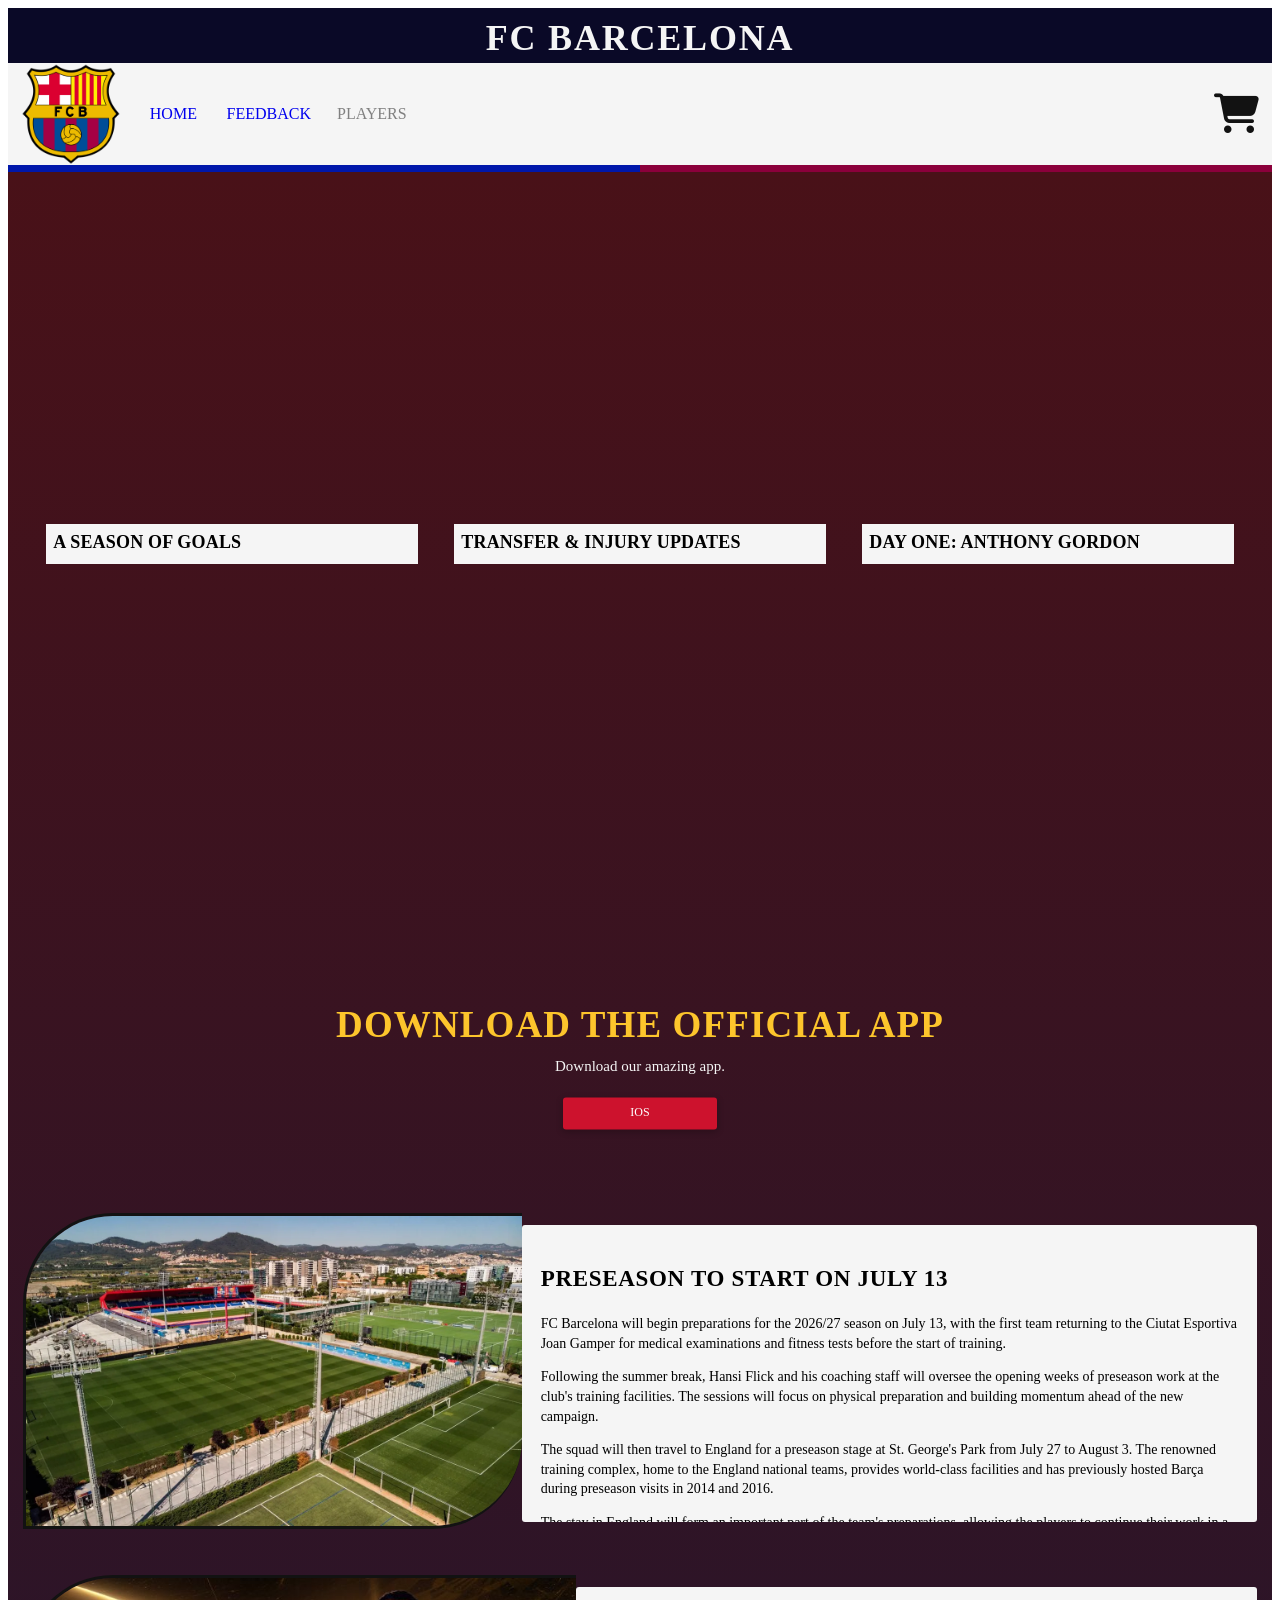
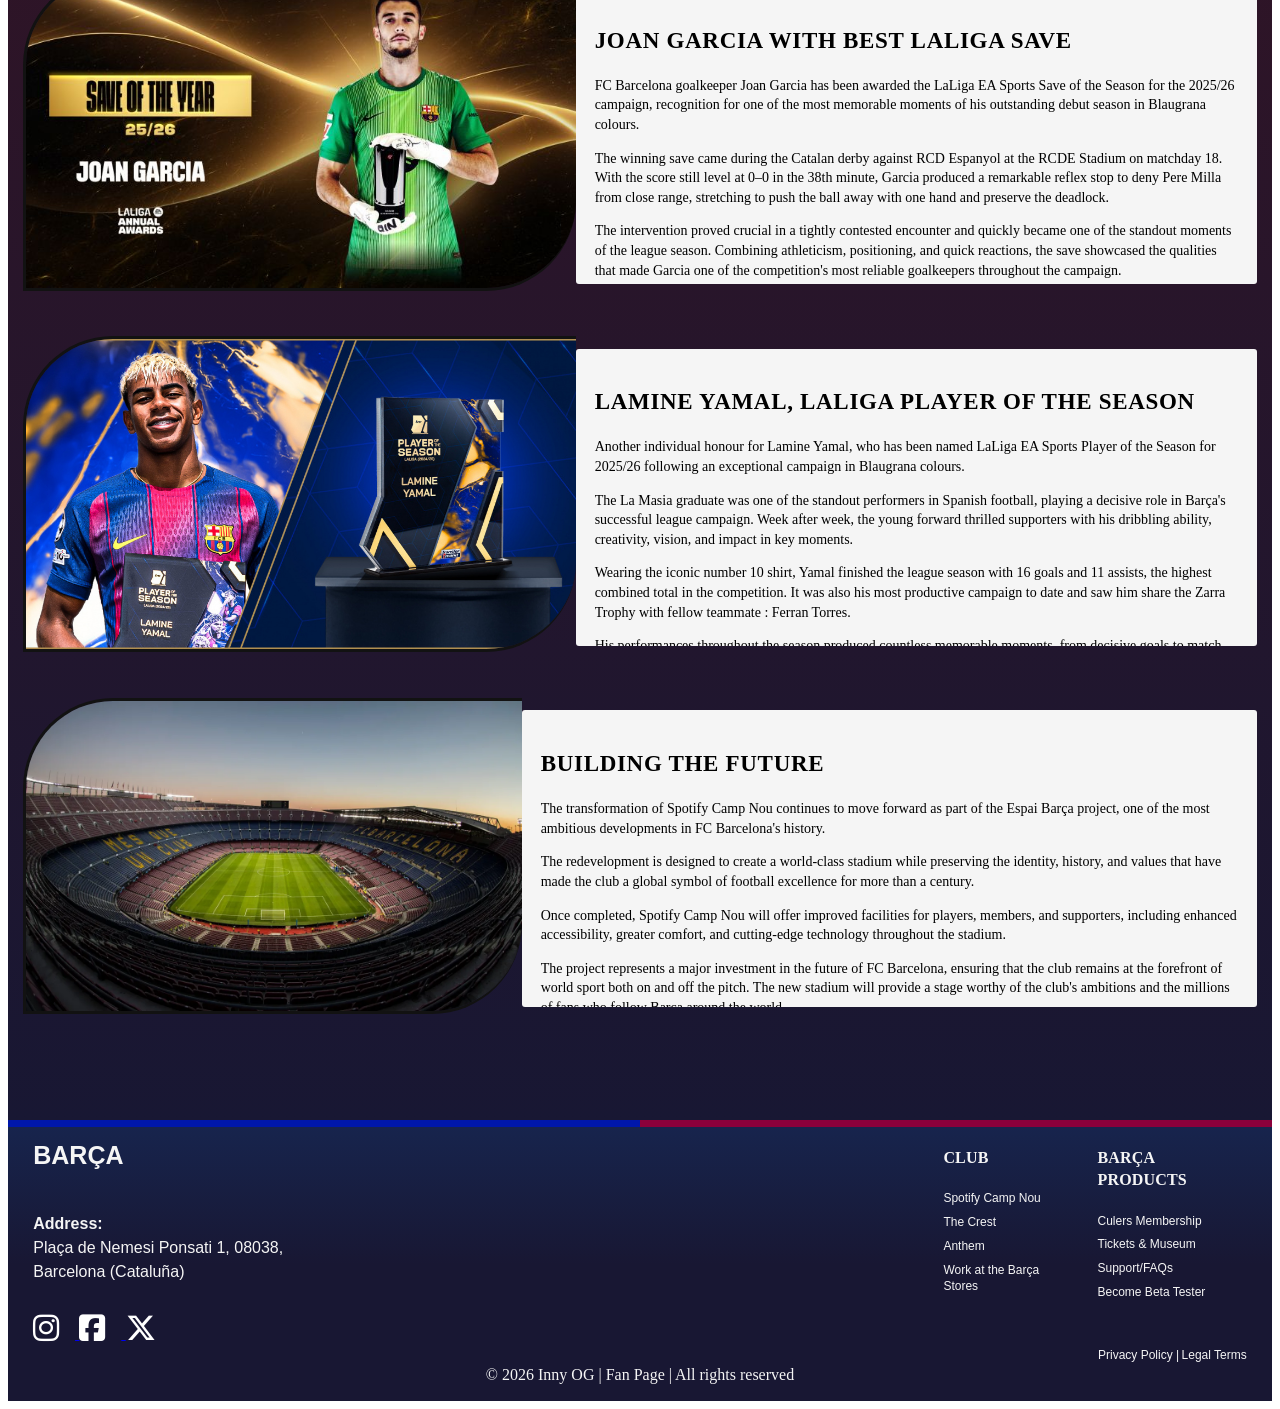
==== commit f4b998fa: "finished the feedback webpage and almsot done the last webpage; the shop.html." ====
--- a/index.html
+++ b/index.html
@@ -21,6 +21,7 @@
         <nav aria-label="Main-Navigation">
           <ul>
             <li><a href="index.html" target="_blank">Home</a></li>
+            <li><a href="feedback.html" target="_blank">Feedback</a></li>
             <li>
               <a href="players.html" id="disabled" target="_blank">Players</a>
             </li>
--- a/stylesheets/style.css
+++ b/stylesheets/style.css
@@ -208,6 +208,7 @@
   background-size: cover;
   background-position: center;
   display: flex;
+  margin-top: 3%;
   align-items: center;
   justify-content: center; /* center the text */
   color: #f5f5f5;
@@ -226,7 +227,7 @@
   text-align: center; /* centers h2 + p + button horizontally */
   position: relative;
   transform: translateY(20%);
-  padding: 20% 5% 20%;
+  padding: 20% 5% 10%;
 }
 
 .banner-content h2 {
@@ -302,7 +303,7 @@
   transform: scale(1.09); /* grows */
   box-shadow: 4.7px 6px 5px rgba(0, 0, 0, 0.5); /* adds a shadow effect */
   /* expanded size */
-  max-height: 900px; /* big enough for all your text */
+  max-height: 9000px; /* big enough for all your text */
 }
 
 .container {
@@ -443,16 +444,12 @@
   }
 
   .app-banner {
-    width: 79%; /* how wide horizontally it becomes */
-    height: auto; /* allows the height to adjust based on the content */
-    max-width: 95%; /* The maximum width it can become */
     background-image: url("https://wallpaperaccess.com/full/483303.jpg");
     background-size: cover;
     background-position: center;
     display: flex;
     align-items: center;
     justify-content: center; /* center the text */
-    padding: 55% 8%;
     color: whitesmoke;
     border-radius: 16px; /* clean card look */
     flex-direction: column;
@@ -461,7 +458,6 @@
 
   .app-banner-wrapper {
     width: 100%;
-    display: flex;
     justify-content: center;
     margin-top: 10%;
     margin-bottom: 10%;
@@ -469,25 +465,30 @@
 
   .banner-content {
     text-align: center; /* centers h2 + p + button horizontally */
-    top: 220px;
+    position: relative;
+    transform: translateY(20%);
+    padding: 40% 5% 19% 5%;
   }
 
   .banner-content h2 {
     margin-bottom: 10px;
-    font-size: 2.2rem;
+    margin-top: 0%;
+    font-size: 2rem;
     color: #fdc52c;
   }
 
   .banner-content p {
-    margin: 0 0 2.5% 0;
-    font-size: 1.3rem;
+    margin-top: 0%;
+    margin-bottom: 2%;
+    font-size: 1.2rem;
     text-align: center;
   }
 
   .button-ios {
     display: inline-block;
     background-color: #cd122d; /* Barça red */
-    padding: 8px 17%;
+    padding: 2% 15%;
+    margin-bottom: 2%;
     text-decoration: none;
     font-weight: bold;
     border-radius: 2.5px;
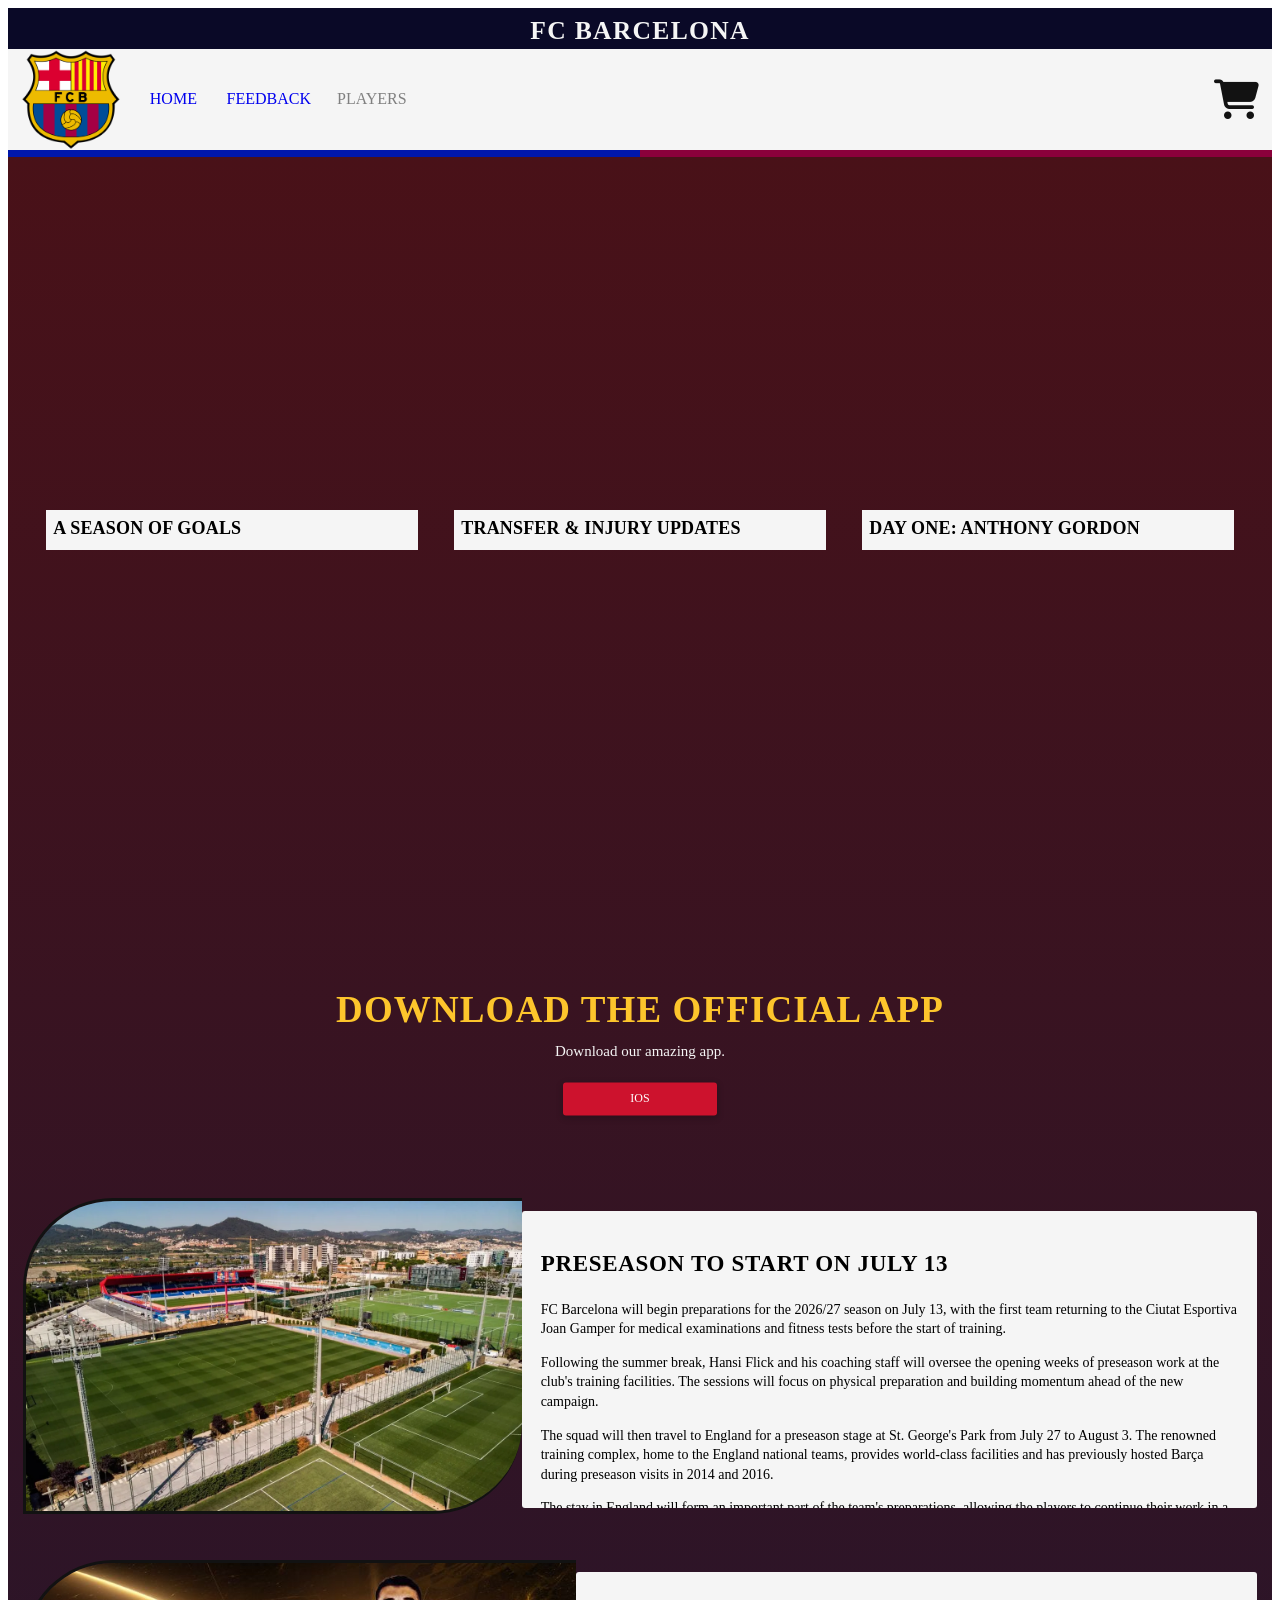
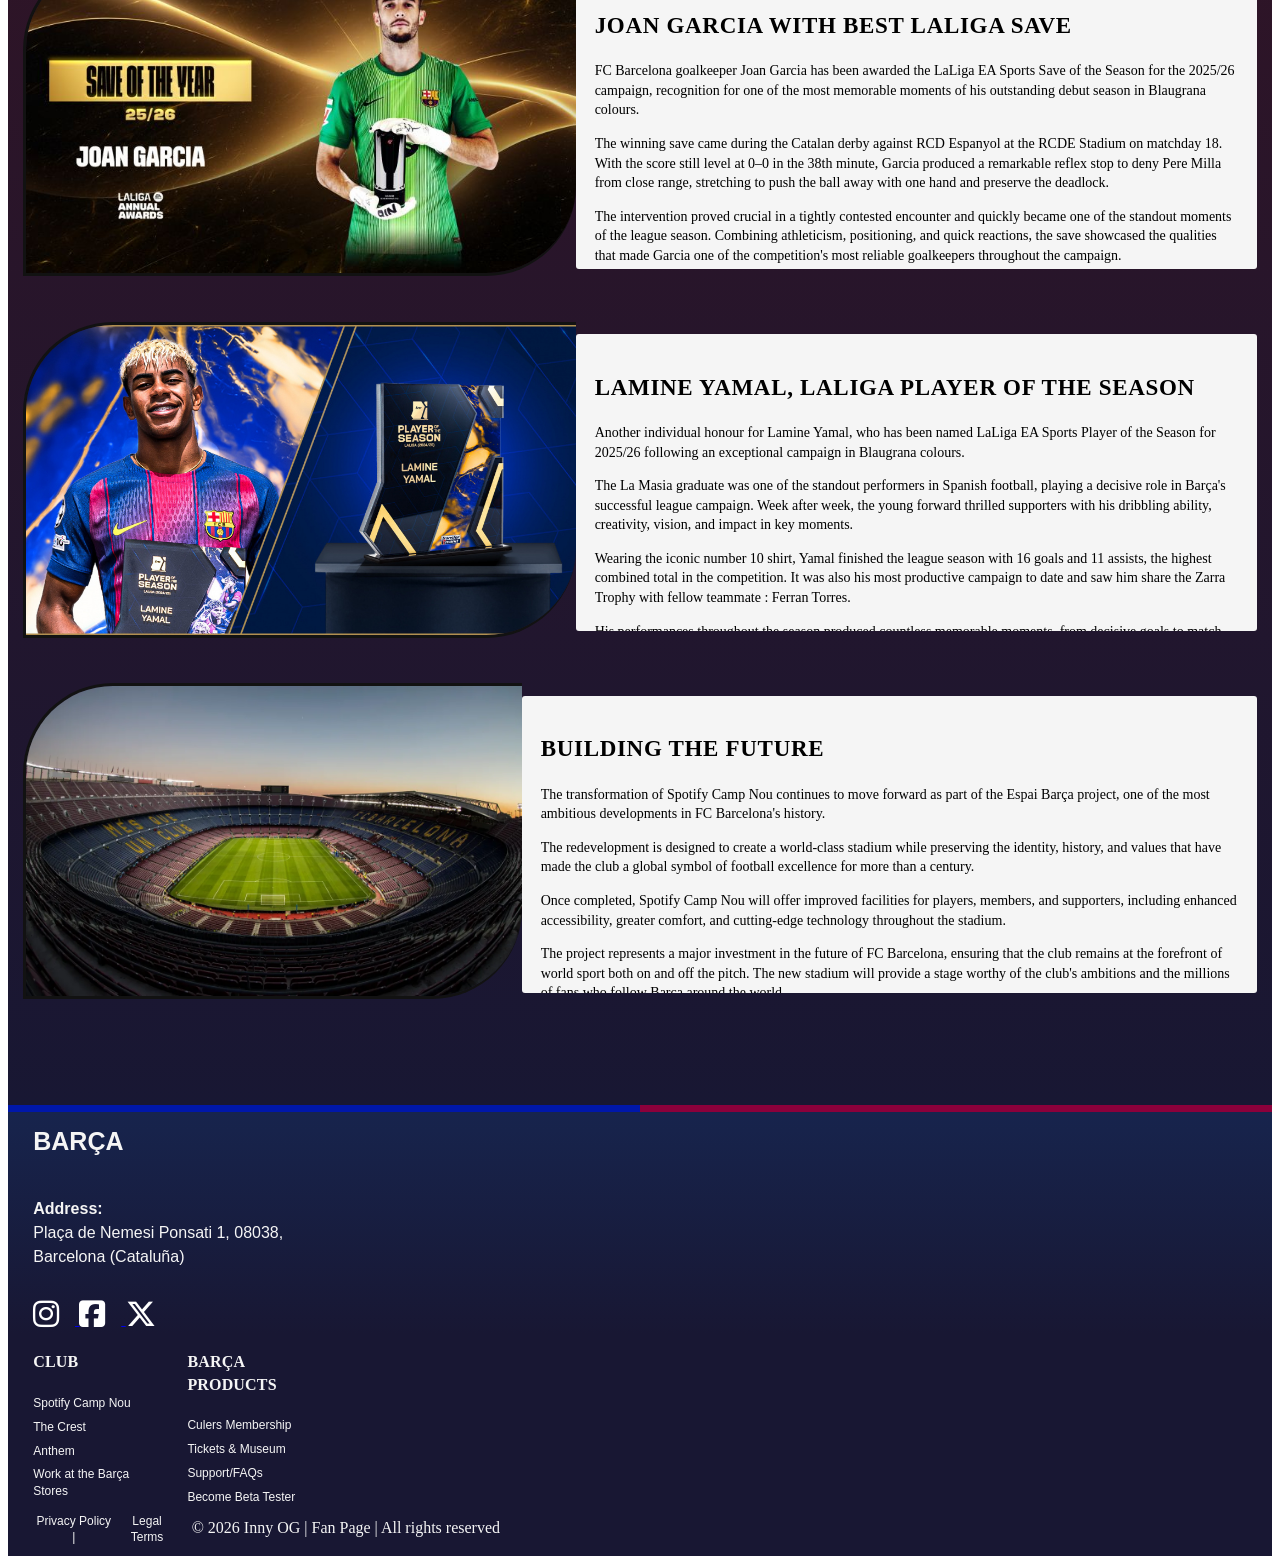
==== commit 376634e8: "Basiaclly done excpet for a few spots i will need Mr. Hardman's help for." ====
--- a/index.html
+++ b/index.html
@@ -8,7 +8,7 @@
     <link
       rel="stylesheet"
       href="https://cdnjs.cloudflare.com/ajax/libs/font-awesome/6.5.0/css/all.min.css" />
-    <link rel="icon" type="image/png" href="favicon.png" />
+    <link rel="icon" type="image/x-icon" href="images/fcb_logo_PNG14.png" />
   </head>
   <body>
     <header>
@@ -311,7 +311,7 @@
     </main>
     <hr />
     <footer class="footer">
-      <div class="footer-top">
+      <section class="footer-top">
         <div class="footer-left">
           <div id="footer-title">Barça</div>
           <br />
@@ -343,56 +343,56 @@
             </a>
           </div>
         </div>
-
-        <div class="footer-right">
-          <div class="footer-column">
-            <h4>Club</h4>
-            <a
-              href="https://www.fcbarcelona.com/en/club/facilities/spotify-camp-nou"
-              target="_blank"
-              >Spotify Camp Nou</a
-            >
-            <a
-              href="https://www.fcbarcelona.com/en/club/identity/the-crest"
-              target="_blank"
-              >The Crest</a
-            >
-            <a
-              href="https://www.fcbarcelona.com/en/club/identity/anthem"
-              target="_blank"
-              >Anthem</a
-            >
-            <a
-              href="https://www.fcbarcelona.com/en/club/facilities/barca-store"
-              target="_blank"
-              >Work at the Barça Stores</a
-            >
-          </div>
-
-          <div class="footer-column">
-            <h4>Barça Products</h4>
-            <a href="https://www.fcbarcelona.com/en/culers" target="_blank"
-              >Culers Membership</a
-            >
-            <a
-              href="https://www.fcbarcelona.com/en/tickets/things-to-do-in-barcelona"
-              target="_blank">
-              Tickets & Museum
-            </a>
-            <a
-              href="https://support.fcbarcelona.com/faq/s/?language=en_US"
-              target="_blank"
-              >Support/FAQs</a
-            >
-            <a
-              href="https://frmforms.fcbarcelona.com/digital-betatesters-eng"
-              target="_blank"
-              >Become Beta Tester</a
-            >
-          </div>
-        </div>
-      </div>
-      <div class="footer-bottom-right">
+      </section>
+
+      <section class="footer-right">
+        <div class="footer-column">
+          <h4>Club</h4>
+          <a
+            href="https://www.fcbarcelona.com/en/club/facilities/spotify-camp-nou"
+            target="_blank"
+            >Spotify Camp Nou</a
+          >
+          <a
+            href="https://www.fcbarcelona.com/en/club/identity/the-crest"
+            target="_blank"
+            >The Crest</a
+          >
+          <a
+            href="https://www.fcbarcelona.com/en/club/identity/anthem"
+            target="_blank"
+            >Anthem</a
+          >
+          <a
+            href="https://www.fcbarcelona.com/en/club/facilities/barca-store"
+            target="_blank"
+            >Work at the Barça Stores</a
+          >
+        </div>
+
+        <div class="footer-column">
+          <h4>Barça Products</h4>
+          <a href="https://www.fcbarcelona.com/en/culers" target="_blank"
+            >Culers Membership</a
+          >
+          <a
+            href="https://www.fcbarcelona.com/en/tickets/things-to-do-in-barcelona"
+            target="_blank">
+            Tickets & Museum
+          </a>
+          <a
+            href="https://support.fcbarcelona.com/faq/s/?language=en_US"
+            target="_blank"
+            >Support/FAQs</a
+          >
+          <a
+            href="https://frmforms.fcbarcelona.com/digital-betatesters-eng"
+            target="_blank"
+            >Become Beta Tester</a
+          >
+        </div>
+      </section>
+      <section class="footer-bottom-right">
         <div class="footer-links-row">
           <a href="https://www.fcbarcelona.com/en/privacy-policy"
             >Privacy Policy |</a
@@ -400,7 +400,13 @@
           <a href="https://www.fcbarcelona.com/en/legal-notices">Legal Terms</a>
         </div>
         <p>© 2026 Inny OG | Fan Page | All rights reserved</p>
-      </div>
+      </section>
     </footer>
   </body>
 </html>
+<!-- My entier footer is broken after trying to change some divs to footer. ask mre
+hardman to help. fix the rest on the other pages too. -->
+
+<!-- Help fix my shop background and the image sizes to be equal -->
+
+<!-- Help check my h1 css to in external css to make sure it is right because of clamp -->
--- a/stylesheets/style.css
+++ b/stylesheets/style.css
@@ -33,7 +33,7 @@
 }
 
 h1 {
-  font-size: 3.6rem; /* size of the main heading */
+  font-size: clamp(1.8rem, 2vw, 3.6rem);
   text-transform: uppercase; /* makes all letters uppercase */
   letter-spacing: 0.05em; /* adds space between letters */
   font-family:
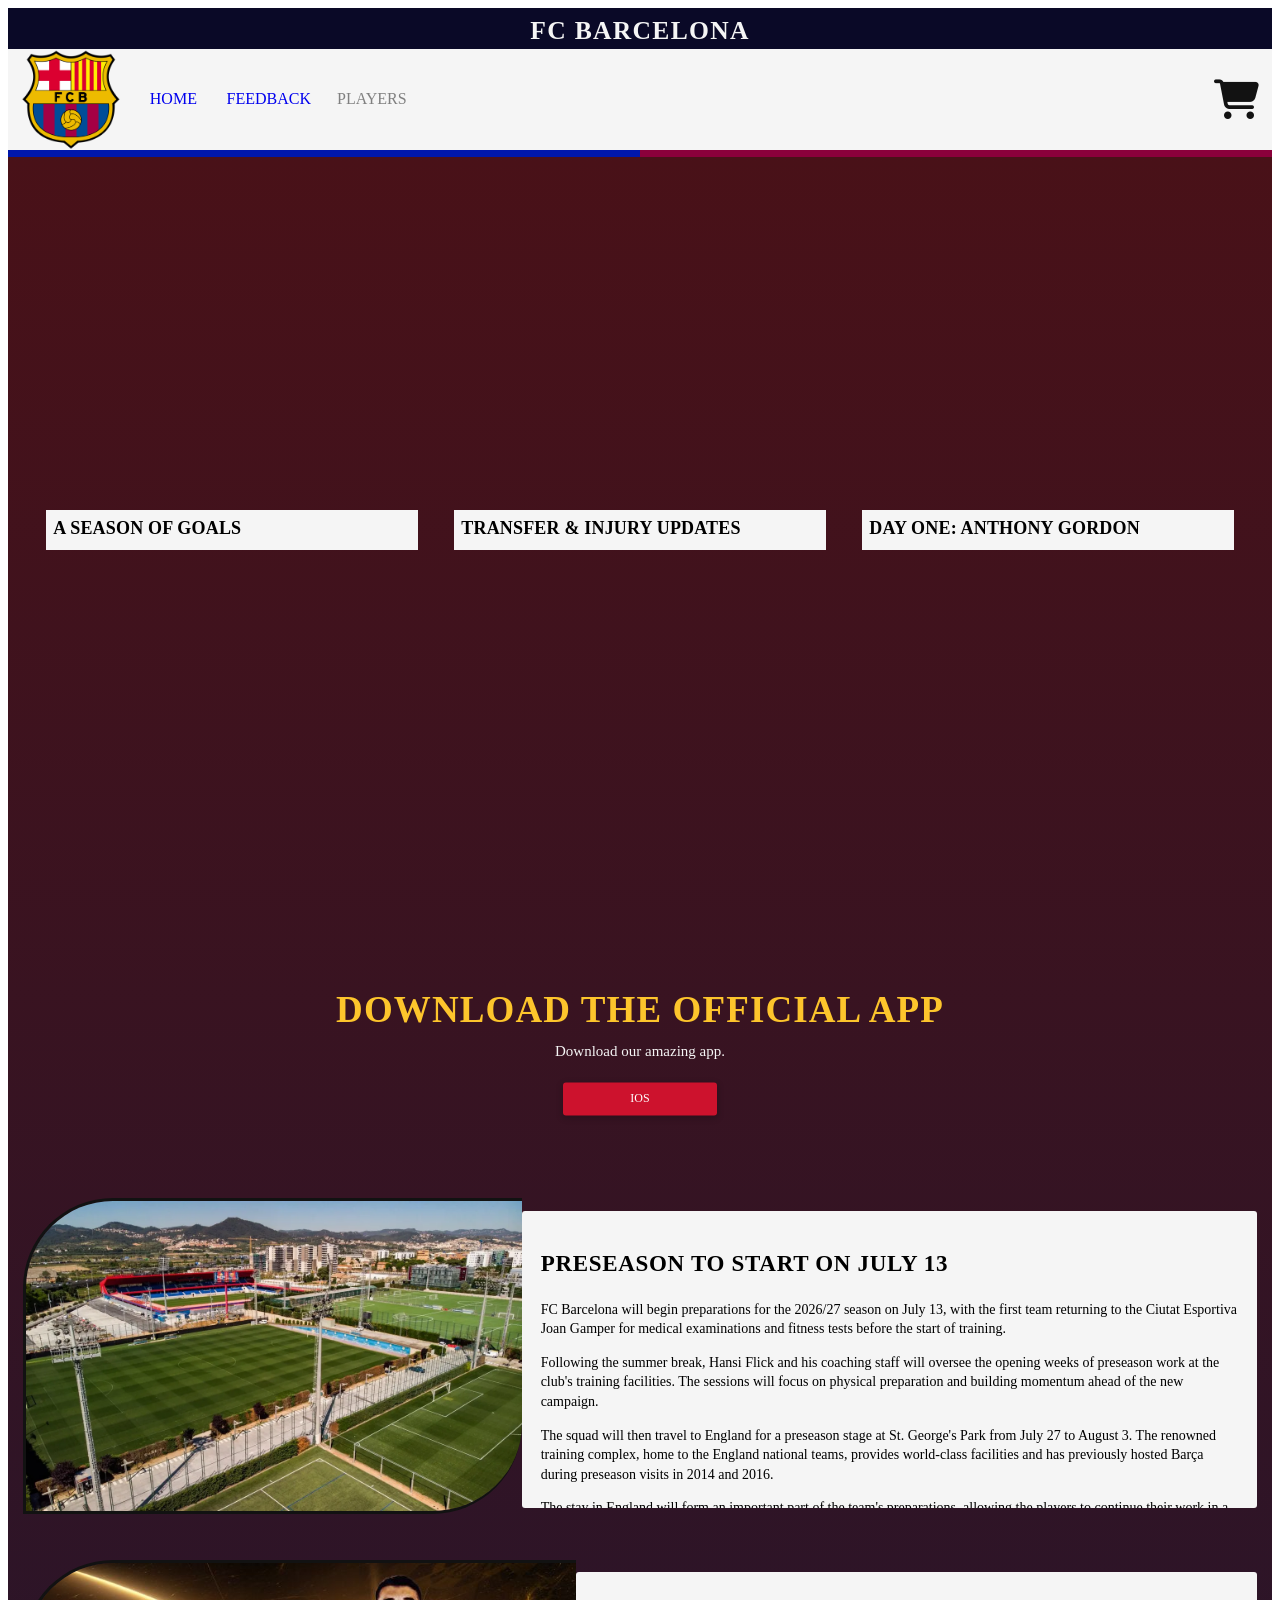
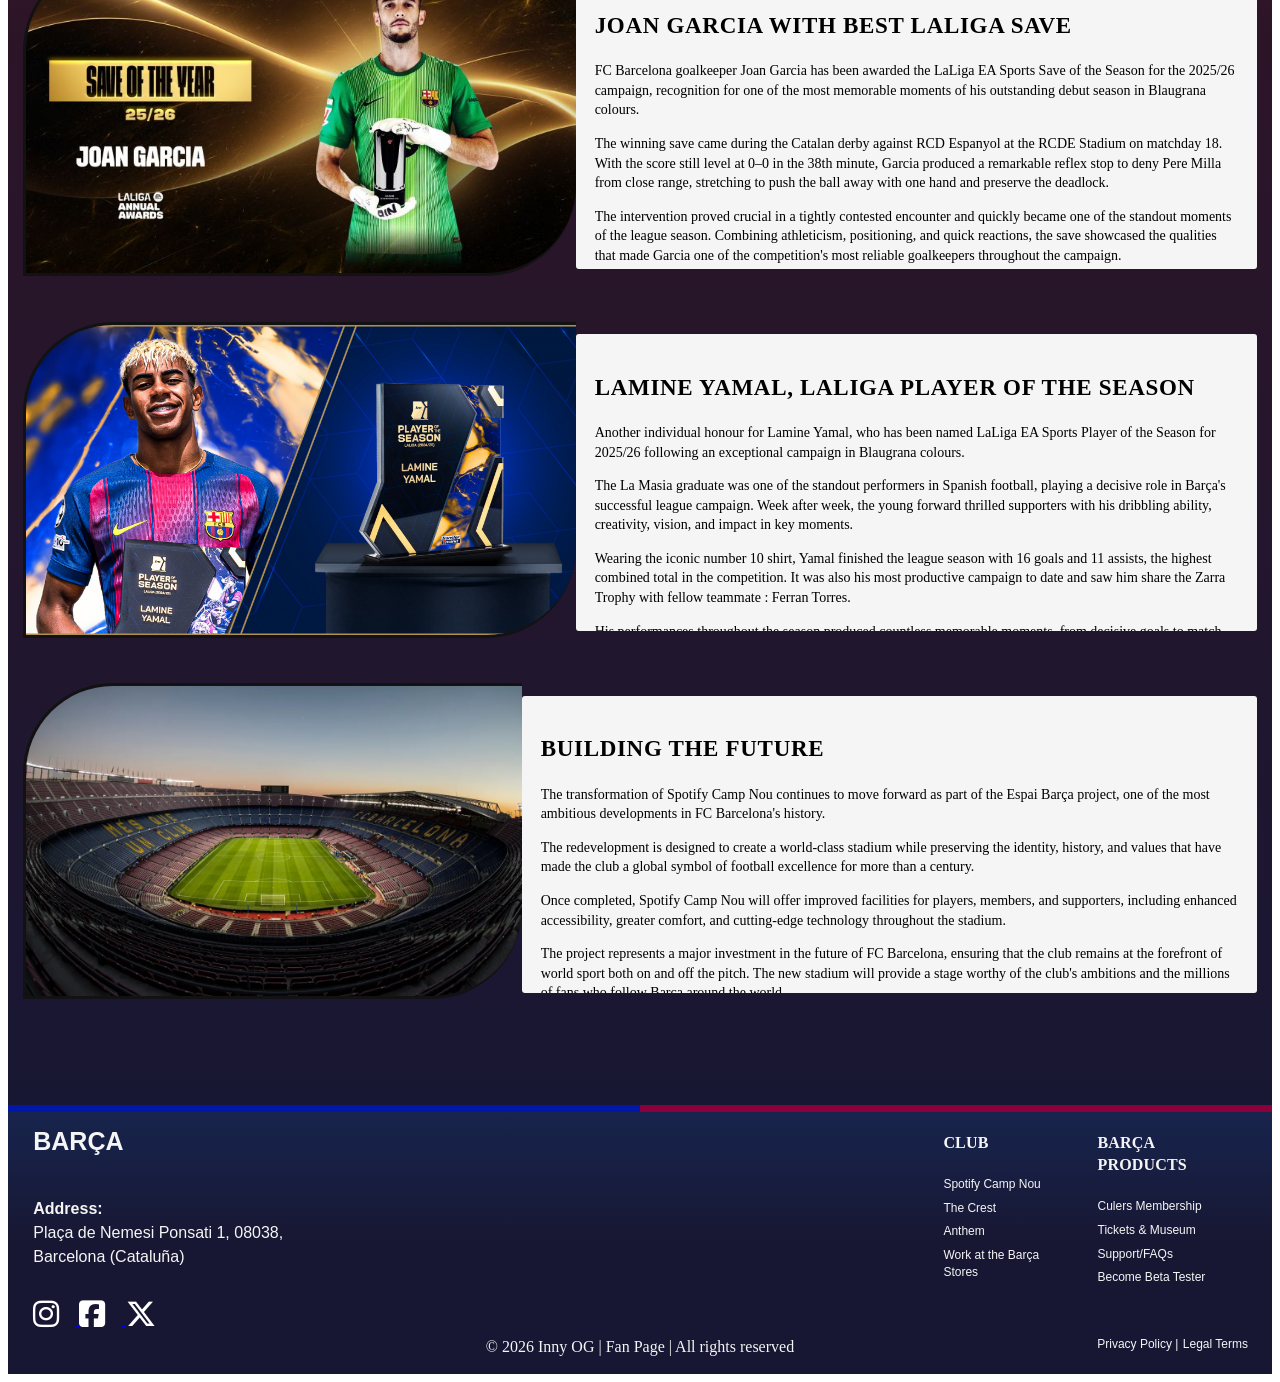
==== commit ec4ffe4f: "Done. now add comments" ====
--- a/index.html
+++ b/index.html
@@ -343,70 +343,64 @@
             </a>
           </div>
         </div>
+        <div class="footer-right">
+          <div class="footer-column">
+            <h4>Club</h4>
+            <a
+              href="https://www.fcbarcelona.com/en/club/facilities/spotify-camp-nou"
+              target="_blank"
+              >Spotify Camp Nou</a
+            >
+            <a
+              href="https://www.fcbarcelona.com/en/club/identity/the-crest"
+              target="_blank"
+              >The Crest</a
+            >
+            <a
+              href="https://www.fcbarcelona.com/en/club/identity/anthem"
+              target="_blank"
+              >Anthem</a
+            >
+            <a
+              href="https://www.fcbarcelona.com/en/club/facilities/barca-store"
+              target="_blank"
+              >Work at the Barça Stores</a
+            >
+          </div>
+
+          <div class="footer-column">
+            <h4>Barça Products</h4>
+            <a href="https://www.fcbarcelona.com/en/culers" target="_blank"
+              >Culers Membership</a
+            >
+            <a
+              href="https://www.fcbarcelona.com/en/tickets/things-to-do-in-barcelona"
+              target="_blank">
+              Tickets & Museum
+            </a>
+            <a
+              href="https://support.fcbarcelona.com/faq/s/?language=en_US"
+              target="_blank"
+              >Support/FAQs</a
+            >
+            <a
+              href="https://frmforms.fcbarcelona.com/digital-betatesters-eng"
+              target="_blank"
+              >Become Beta Tester</a
+            >
+          </div>
+        </div>
       </section>
 
-      <section class="footer-right">
-        <div class="footer-column">
-          <h4>Club</h4>
-          <a
-            href="https://www.fcbarcelona.com/en/club/facilities/spotify-camp-nou"
-            target="_blank"
-            >Spotify Camp Nou</a
-          >
-          <a
-            href="https://www.fcbarcelona.com/en/club/identity/the-crest"
-            target="_blank"
-            >The Crest</a
-          >
-          <a
-            href="https://www.fcbarcelona.com/en/club/identity/anthem"
-            target="_blank"
-            >Anthem</a
-          >
-          <a
-            href="https://www.fcbarcelona.com/en/club/facilities/barca-store"
-            target="_blank"
-            >Work at the Barça Stores</a
-          >
-        </div>
-
-        <div class="footer-column">
-          <h4>Barça Products</h4>
-          <a href="https://www.fcbarcelona.com/en/culers" target="_blank"
-            >Culers Membership</a
-          >
-          <a
-            href="https://www.fcbarcelona.com/en/tickets/things-to-do-in-barcelona"
-            target="_blank">
-            Tickets & Museum
-          </a>
-          <a
-            href="https://support.fcbarcelona.com/faq/s/?language=en_US"
-            target="_blank"
-            >Support/FAQs</a
-          >
-          <a
-            href="https://frmforms.fcbarcelona.com/digital-betatesters-eng"
-            target="_blank"
-            >Become Beta Tester</a
-          >
-        </div>
-      </section>
       <section class="footer-bottom-right">
+        <p>© 2026 Inny OG | Fan Page | All rights reserved</p>
         <div class="footer-links-row">
           <a href="https://www.fcbarcelona.com/en/privacy-policy"
             >Privacy Policy |</a
           >
           <a href="https://www.fcbarcelona.com/en/legal-notices">Legal Terms</a>
         </div>
-        <p>© 2026 Inny OG | Fan Page | All rights reserved</p>
       </section>
     </footer>
   </body>
 </html>
-<!-- My entier footer is broken after trying to change some divs to footer. ask mre
-hardman to help. fix the rest on the other pages too. -->
-
-<!-- Help fix my shop background and the image sizes to be equal -->
-
-<!-- Help check my h1 css to in external css to make sure it is right because of clamp -->
--- a/stylesheets/style.css
+++ b/stylesheets/style.css
@@ -395,14 +395,17 @@
 
 .footer-bottom-right {
   padding-bottom: 15px;
-  text-align: center;
+}
+
+.footer-bottom-right p {
+  position: relative;
+  left: 50%;
+  transform: translateX(-50%);
 }
 
 .footer-links-row {
-  display: flex;
-  flex-direction: row;
-  justify-content: right;
-  gap: 0.2%; /* spacing between Privacy + Terms */
+  position: absolute;
+  right: 2.5%;
   margin-top: 1px;
   margin-bottom: -5px;
 }
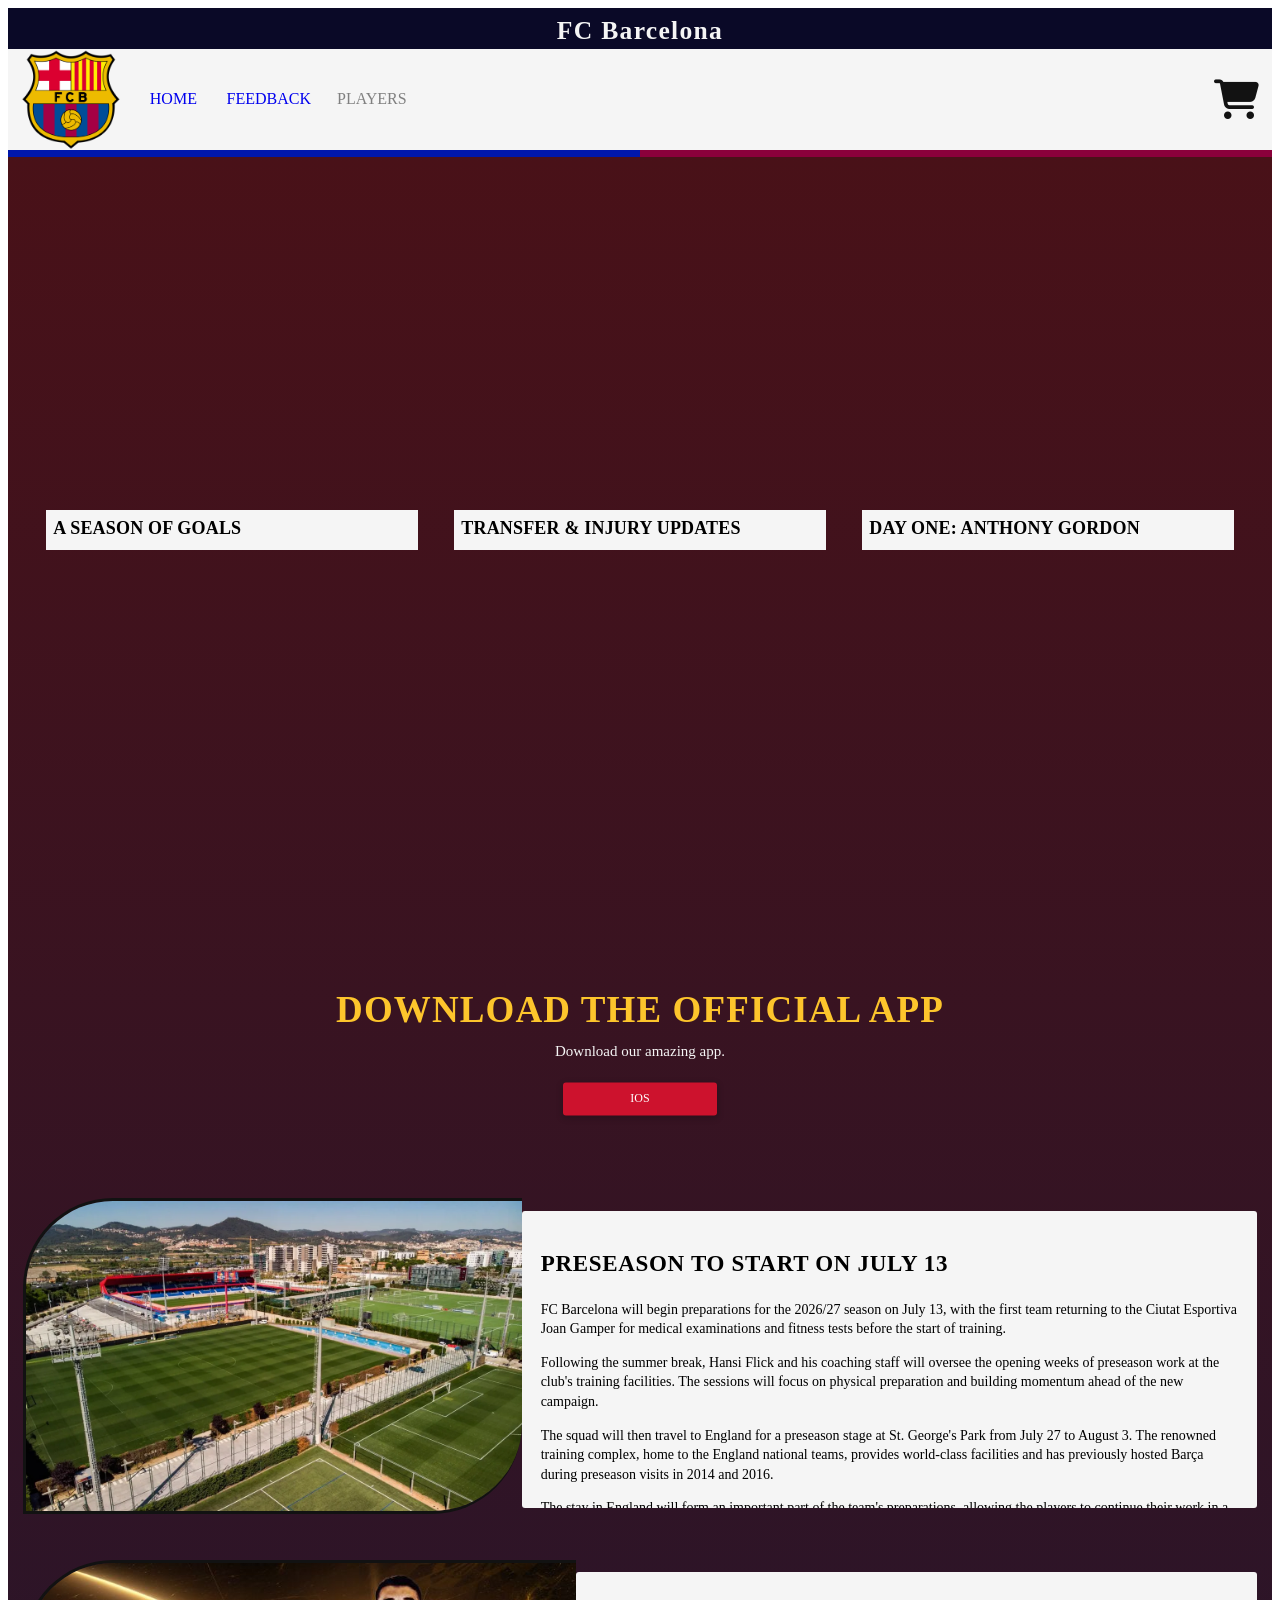
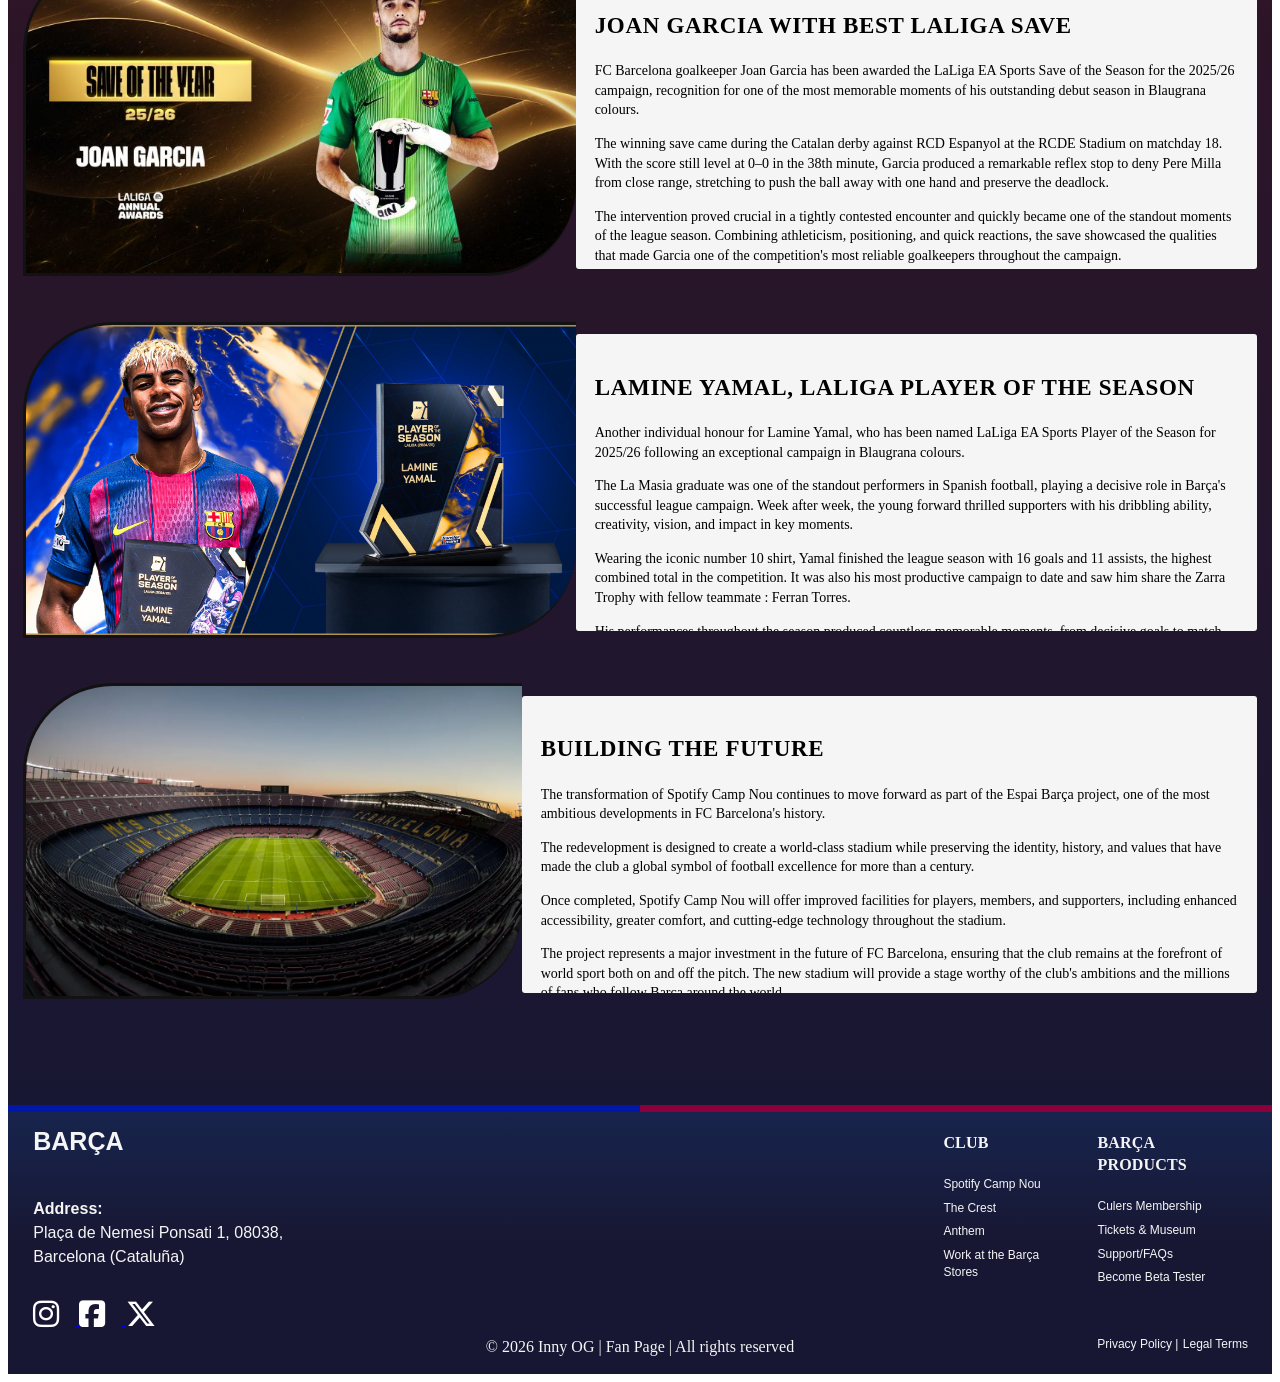
==== commit baad274e: "changed some classes to ids" ====
--- a/index.html
+++ b/index.html
@@ -310,13 +310,13 @@
       </div>
     </main>
     <hr />
-    <footer class="footer">
-      <section class="footer-top">
-        <div class="footer-left">
+    <footer id="footer">
+      <section id="footer-top">
+        <div id="footer-left">
           <div id="footer-title">Barça</div>
           <br />
           <br />
-          <div class="footer-address">
+          <div id="footer-address">
             <strong>Address:</strong><br />
             Plaça de Nemesi Ponsati 1, 08038,<br />
             Barcelona (Cataluña)
@@ -325,7 +325,7 @@
           <br />
           <br />
           <br />
-          <div class="footer-socials">
+          <div id="footer-socials">
             <a href="https://www.instagram.com/fcbarcelona/" target="_blank">
               <i
                 class="fa-brands fa-instagram"
@@ -343,8 +343,8 @@
             </a>
           </div>
         </div>
-        <div class="footer-right">
-          <div class="footer-column">
+        <div id="footer-right">
+          <div id="footer-column">
             <h4>Club</h4>
             <a
               href="https://www.fcbarcelona.com/en/club/facilities/spotify-camp-nou"
@@ -368,7 +368,7 @@
             >
           </div>
 
-          <div class="footer-column">
+          <div id="footer-column">
             <h4>Barça Products</h4>
             <a href="https://www.fcbarcelona.com/en/culers" target="_blank"
               >Culers Membership</a
@@ -392,9 +392,9 @@
         </div>
       </section>
 
-      <section class="footer-bottom-right">
+      <section id="footer-bottom-right">
         <p>© 2026 Inny OG | Fan Page | All rights reserved</p>
-        <div class="footer-links-row">
+        <div id="footer-links-row">
           <a href="https://www.fcbarcelona.com/en/privacy-policy"
             >Privacy Policy |</a
           >
--- a/stylesheets/style.css
+++ b/stylesheets/style.css
@@ -1,17 +1,3 @@
-/* display: block = element with a specific id or class takes the full width of its line and starts on a new line */
-
-/* display: inline = element with a specific id or class stays in the same line as other elements, width and height cannot be set */
-
-/* display: inline-block = element with a specific id or class stays in the same line but width and height can be adjusted */
-
-/* display: flex = element with a specific id or class arranges all elements inside it in a row or column layout, making them line up side by side by default */
-
-/* display: none = element with a specific id or class is completely hidden from view and takes up no space */
-
-/* # = ID = Single use */
-
-/* . = Class = multiple use */
-
 /* * means all elements on the page */
 
 * {
@@ -33,7 +19,20 @@
 }
 
 h1 {
-  font-size: clamp(1.8rem, 2vw, 3.6rem);
+  /*  Clamp() lets you set a value that’s responsive but stays within a minimum and maximum range.*/
+  /* clamp(min, preferred, max) */
+  /* 
+    min: The smallest allowed value.
+    preferred: The ideal value.
+    max: The largest allowed value.
+    The browser picks the preferred value but clamps it so it never goes below min or above max. 
+  */
+  /* vw = viewport width */
+  font-size: clamp(
+    1.8rem,
+    2vw,
+    3.6rem
+  ); /* This
   text-transform: uppercase; /* makes all letters uppercase */
   letter-spacing: 0.05em; /* adds space between letters */
   font-family:
@@ -101,7 +100,11 @@
 hr {
   border: none; /* removes default border */
   height: 7px; /* sets height of the line */
-  background: linear-gradient(to right, #0017aa 50%, #8b003b 50%);
+  background: linear-gradient(
+    to right,
+    #0017aa 50%,
+    #8b003b 50%
+  ); /*Makes the hr have half blue on the left and half red on the right*/
   margin-top: 0;
   margin-bottom: 0;
 }
@@ -157,7 +160,7 @@
   padding-bottom: 2%;
   margin-top: -1%;
   max-height: 8%;
-  overflow: hidden;
+  overflow: hidden; /* Makes any words or letters to big for the box hidden*/
   display: flex;
   flex-direction: column;
   padding-left: 2%;
@@ -322,16 +325,15 @@
   border-bottom-right-radius: 90px; /* rounds the bottom-left corner of the image */
 }
 
-.footer {
+#footer {
   background-color: #181733;
   background: linear-gradient(180deg, #17244d, #181733 50%);
   padding: 0 2%;
-  /* padding: top + bottom 0, left + right 60px */
   font-family: Arial, sans-serif;
 }
 
 /* TOP SECTION */
-.footer-top {
+#footer-top {
   display: flex;
   justify-content: space-between;
   align-items: flex-start;
@@ -339,7 +341,7 @@
 }
 
 /* LEFT SIDE */
-.footer-left {
+#footer-left {
   width: 65%;
 }
 
@@ -351,20 +353,20 @@
   font-weight: bold; /* text is bolder */
 }
 
-.footer-address {
+#footer-address {
   line-height: 1.5;
   margin-bottom: -60px;
   margin-top: -2%;
   color: #f5f5f5;
 }
 
-.footer-socials i {
+#footer-socials i {
   font-size: 3rem;
   margin-right: 2%;
 }
 
 /* RIGHT SIDE */
-.footer-right {
+#footer-right {
   display: flex;
   flex-direction: row;
   justify-content: space-between;
@@ -372,13 +374,13 @@
   gap: 7%;
 }
 
-.footer-column h4 {
+#footer-column h4 {
   margin-top: 20px;
   font-size: 1.6rem;
   color: #f5f5f5;
 }
 
-.footer-column a {
+#footer-column a {
   display: block;
   text-decoration: none;
   margin-top: 7px;
@@ -387,45 +389,47 @@
   color: #f5f5f5;
 }
 
-.footer-column a:hover {
+#footer-column a:hover {
   text-decoration: underline;
 }
 
 /* BOTTOM SECTION */
 
-.footer-bottom-right {
+#footer-bottom-right {
   padding-bottom: 15px;
 }
 
-.footer-bottom-right p {
+#footer-bottom-right p {
   position: relative;
   left: 50%;
-  transform: translateX(-50%);
-}
-
-.footer-links-row {
+  transform: translateX(
+    -50%
+  ); /* Makes the element move left 50 percent and then backward -50% of the space of the element; This makes it centered*/
+}
+
+#footer-links-row {
   position: absolute;
   right: 2.5%;
   margin-top: 1px;
   margin-bottom: -5px;
 }
 
-.footer-links-row a {
+#footer-links-row a {
   text-decoration: none;
   color: #f5f5f5;
   font-size: 1.2rem;
 }
 
-.footer-links-row a:hover {
+#footer-links-row a:hover {
   text-decoration: underline;
 }
 
-.footer-bottom-right p {
+#footer-bottom-right p {
   margin-top: 5px;
   margin-bottom: 0;
   color: #f5f5f5;
 }
-
+/* This is for responsive for different devices or as the width and height of the webpages changes.*/
 @media (max-width: 800px) {
   /* NAVIGATION FIX */
   nav ul li {
